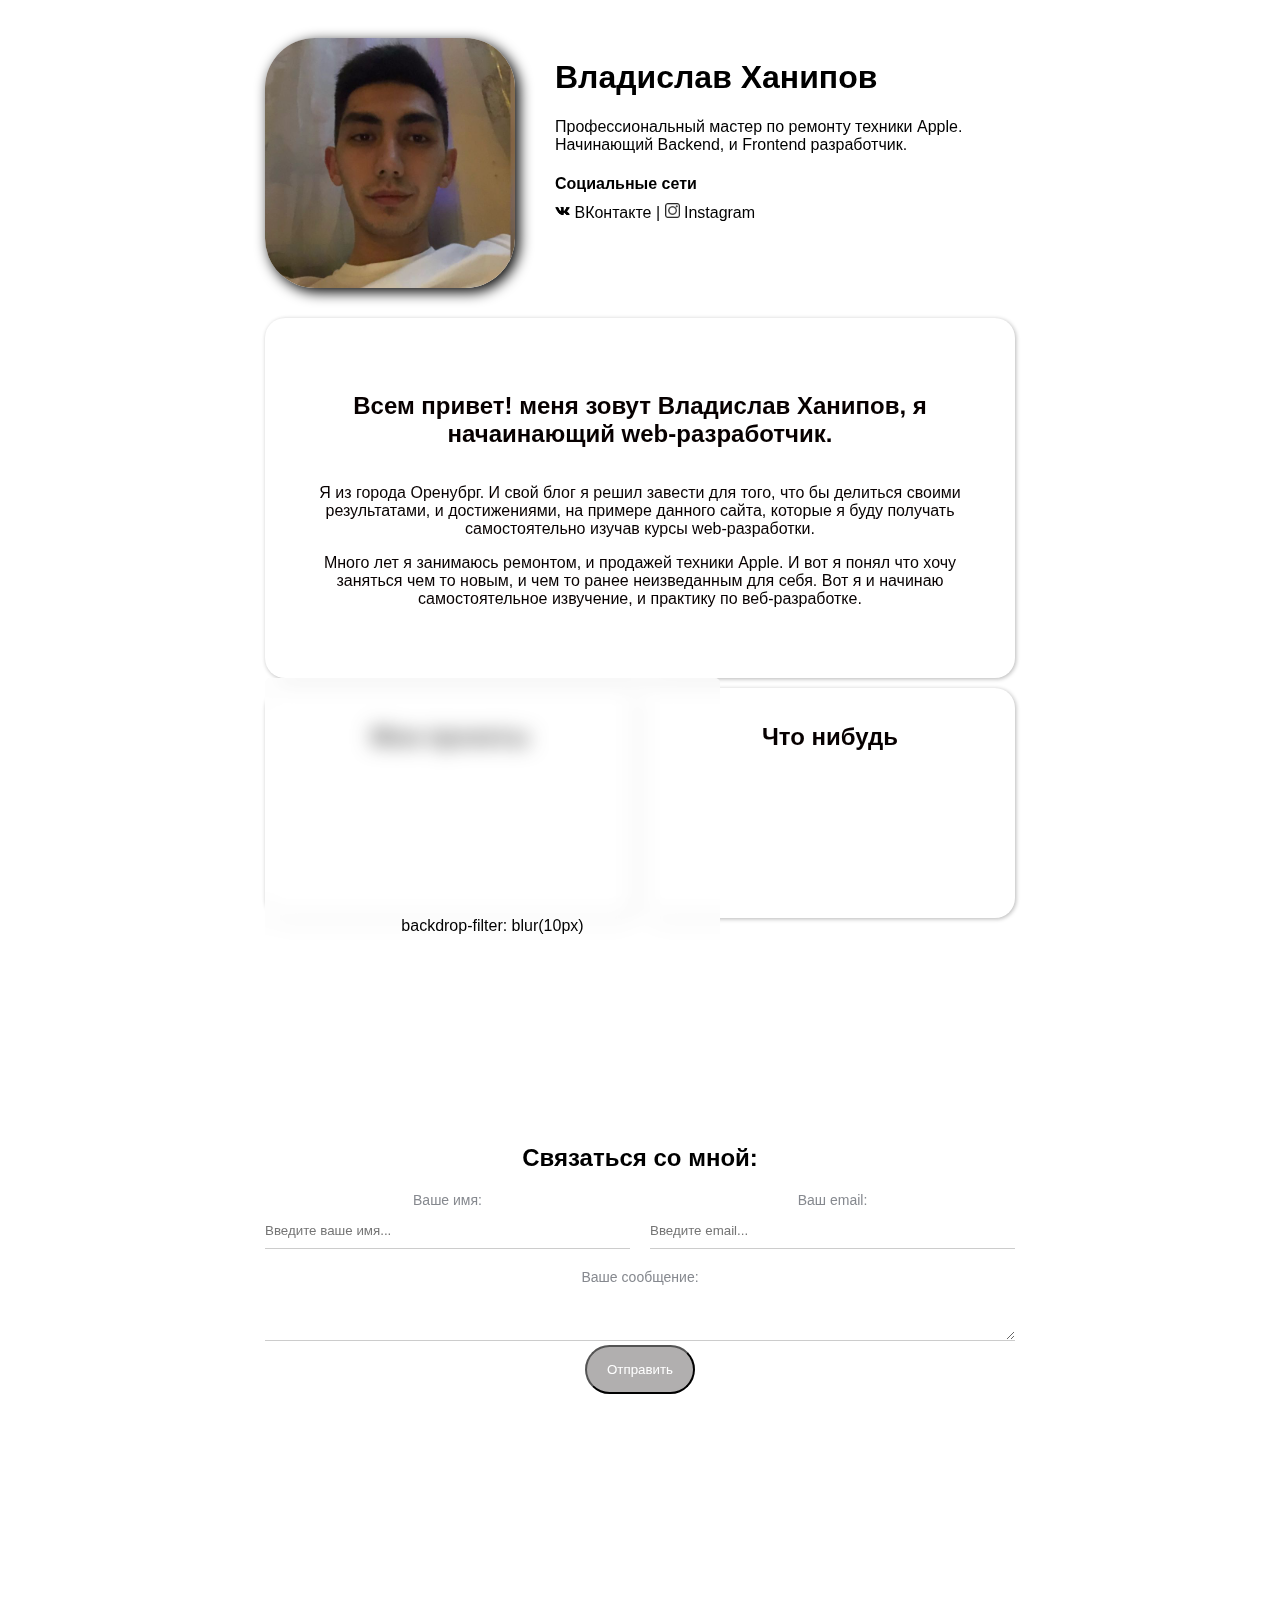
==== index.html @ c1b41b91 "Add files via upload" ====
<!DOCTYPE html>
<html>
<head>
    <meta charset="UTF-8">
    <title>VHanipov CV</title>
<link href="styles.css" 
rel="stylesheet">
</head>
<body>
    
    <div class="container">
            <div class="info">
              <img src="avatar.JPG"  alt="фото красавчика" class="avatar" />

              <div class="info-text">
             <h1>Владислав Ханипов</h1>
             <p> Профессиональный мастер по ремонту техники Apple. </p>
              <p>Начинающий Backend, и Frontend разработчик. </p>

              <h4> Cоциальные сети</h4>
                   
                  <img src="vk2.png" alt="вк" class="vk2">
                  <a href="https://vk.com/vhanipov" target="_blank">ВКонтакте</a> 
                  |
                  <img src="instagram.webp" alt="инст" class="instagram">
                  <a  href="https://instagram.com/vhanipov" target="_blank">Instagram</a> 
                    </div>
              
             </div>     
                

             <div class="blog">
                <h2> Всем привет! меня зовут Владислав Ханипов, я начаинающий web-разработчик. </h2>
                <span>
                    <p>Я из города Оренубрг.
                   И свой блог я решил завести для того, что бы делиться своими результатами, и достижениями, на примере данного сайта, которые я буду получать самостоятельно изучав курсы web-разработки.</p>
                     <p>Много лет я занимаюсь ремонтом, и продажей техники Apple. И вот я понял что хочу заняться чем то новым, и чем то ранее неизведанным для себя. Вот я и начинаю самостоятельное извучение, и практику по веб-разработке.</p>
                 </span>
                
            </div>

            <div class="blog2">
              
              <a href="portfolio.html"> <h2>Мои проекты</h2> </a>
            </div>

            <div class="blog3">
              <h2>Что нибудь</h2>

            </div>

            <div class="box">
              <p>backdrop-filter: blur(10px)</p>
            </div>

            <svg version="1.1" xmlns="http://www.w3.org/2000/svg">
                <filter id="blur">
                  <feGaussianBlur stdDeviation="6"></feGaussianBlur>
                </filter>
              </svg>

              

            <div class="contact">
                <h2>Связаться со мной:</h2> 

                <form action="/index.html" >
             <div class="row">
                          <div class="form-group">
                              <label for="name">Ваше имя:</label>
                              <input type="name" id="name" placeholder="Введите ваше имя...">
                         </div>
                
                         <div class="form-group">
                              <label for="email">Ваш email:</label>
                             <input type="email" id="email" placeholder="Введите email...">
                         </div>
             </div>
                  
                
                <div class="form-group">
        
                     <label for="text">Ваше сообщение:</label>
                     <textarea id="text" cols="15 rows="2"></textarea>
                </div>

                <input class="btn" type="submit" value="Отправить">

                
                </form>

                

            </div>

         <div style="margin-bottom: 200px;"></div>
         


        </div>
            
          
     
    

</body>
</html>
---- styles.css ----
/*
* Prefixed by https://autoprefixer.github.io
* PostCSS: v8.3.6,
* Autoprefixer: v10.3.1
* Browsers: last 4 version
*/

.example {
    display: -ms-grid;
    display: grid;
    -webkit-transition: all .5s;
    -o-transition: all .5s;
    transition: all .5s;
    -webkit-user-select: none;
       -moz-user-select: none;
        -ms-user-select: none;
            user-select: none;
    background: -webkit-gradient(linear, left top, left bottom, from(white), to(black));
    background: -o-linear-gradient(top, white, black);
    background: linear-gradient(to bottom, white, black);
}
@import url('https://fonts.googleapis.com/css2?family=Roboto:wght@100&display=swap');

html {
    background: url(https://w-dog.ru/wallpapers/3/6/529304035733913/yabloko-os-x-mac-volna-volny.jpg) no-repeat fixed center / cover;; 
    position: relative;
    overflow: scroll;
}
body {
    background: inherit;
    display: -webkit-box;
    display: -ms-flexbox;
    display: flex;
    min-height: 100vh;
    color: #000000;
    font-size: 16px;
    font-weight: normal;
    font-family: helvetica

    
}

a {
    color: black;
    text-decoration: none;
}
 
a:hover {
   text-decoration: underline;
}

a:active {
    color:  blue
}

a:visited {
    color: rgb(0, 0, 0)
}
.avatar {
    width: 250px;
    border-radius: 20%;
    -webkit-box-shadow: 4px 4px 14px rgba(0, 0, 0, 25);
            box-shadow: 4px 4px 14px rgba(0, 0, 0, 25);
}


.info {
    display: -webkit-box;
    display: -ms-flexbox;
    display: flex;
    margin-bottom: 30px;
    
}

.vk2 {
    width: 15px;
    height: 15px;
}

.instagram {
width: 15px;
height: 15px;
}




@media (max-width: 700px) {
    .info {
        text-align: center;
        display:block;
    }
}

.info-text {
    margin-left: 40px;
}


.info-text h4 {
    margin-bottom: 10px;
}

.info p {
    color: #000000;
    margin: 0;
    font-style: normal;
    font-weight: none;
    text-decoration: none;
    /*text-transform: uppercase;*/
    /*letter-spacing: 1px;*/
    /*word-spacing: 4px;*/

}
/* Box Model*/

.container {
   max-width: 750px;
   margin: auto;
   padding-top: 30px
}


.blog * {
    position: relative;
}


.blog {
    position: relative;
    display: -webkit-box;
    display: -ms-flexbox;
    display: flex;
    -webkit-box-orient: vertical;
    -webkit-box-direction: normal;
        -ms-flex-direction: column;
            flex-direction: column;
    -webkit-box-pack: center;
        -ms-flex-pack: center;
            justify-content: center;
    margin: auto;
    width: 690px;
    height: 300px;
    -webkit-box-shadow: 1px 1px 4px rgba(14, 14, 14, .3);
            box-shadow: 1px 1px 4px rgba(14, 14, 14, .3);
    border: 15px solid rgba(255, 255, 255, 0.15);
    border-radius: 20px;
    text-align: center;
    color: rgb(7, 0, 0);
    background: inherit;
    
    padding: 15px;
}

.blog:before {
    content: ''; 
    position: absolute;
    top: 0;
    left: 0;
    bottom: 0;
    right: 0;
    background: inherit;
    -webkit-backdrop-filter: blur(100px);
            backdrop-filter: blur(100px);
    -webkit-backdrop-filter: url(#blur);
            backdrop-filter: url(#blur);

}

.blog2 * {
    position: relative;
}

.blog2 {
    position: relative;
    float: left;
    display: block;
    -webkit-box-orient: vertical;
    -webkit-box-direction: normal;
        -ms-flex-direction: column;
            flex-direction: column;
    margin: auto;
    width: 340px;
    height: 200px;
    -webkit-box-shadow: 1px 1px 4px rgba(14, 14, 14, .3);
            box-shadow: 1px 1px 4px rgba(14, 14, 14, .3);
    border: 15px solid rgba(255, 255, 255, 0.15);
    border-radius: 20px;
    text-align: center ;
    color: rgb(7, 0, 0);
    background: inherit;
    margin-top: 10px;
    
    

    

}

.blog2:before {
    content: ''; 
    position: absolute;
    top: 0;
    left: 0;
    bottom: 0;
    right: 0;
    background: inherit;
    -webkit-backdrop-filter: blur(100px);
            backdrop-filter: blur(100px);
    -webkit-backdrop-filter: url(#blur);
            backdrop-filter: url(#blur);
}
    



.blog3 * {
    position: relative;
}


.blog3 {
    position: relative;
    float: right;
    display: block;
    -webkit-box-orient: vertical;
    -webkit-box-direction: normal;
        -ms-flex-direction: column;
            flex-direction: column;
    margin: auto;
    width: 340px;
    height: 200px;
    -webkit-box-shadow: 1px 1px 4px rgba(14, 14, 14, .3);
            box-shadow: 1px 1px 4px rgba(14, 14, 14, .3);
    border: 15px solid rgba(255, 255, 255, 0.15);
    border-radius: 20px;
    text-align: center ;
    color: rgb(7, 0, 0);
    background: inherit;
    margin-top: 10px;
    
    
    
}

.blog3:before {
    content: ''; 
    position: absolute;
    top: 0;
    left: 0;
    bottom: 0;
    right: 0;
    background: inherit;
    -webkit-backdrop-filter: blur(100px);
            backdrop-filter: blur(100px);
    -webkit-backdrop-filter: url(#blur);
            backdrop-filter: url(#blur);
}

.box {
    background-color: rgba(255, 255, 255, 0.3);
    border-radius: 5px;
    font-family: sans-serif;
    text-align: center;
    line-height: 1;
   -webkit-backdrop-filter: blur(10px);
    backdrop-filter: blur(10px);
    max-width: 50%;
    max-height: 50%;
    padding: 20px 40px;
  }

.contact {
    text-align: center;
}

.form-group label {
 display: block;
 font-size: 14px;
 color: #86898f
}

.form-group input,
.form-group textarea {
    width: 100%;
    -webkit-box-sizing: border-box;
            box-sizing: border-box;
    border: none;
    background: transparent;
    border-bottom: 1px solid #ccc;
    color: #000;
    padding: 15px 0 10px;
    outline: none;
    font-family: inherit;

}

.row {
    display: -webkit-box;
    display: -ms-flexbox;
    display: flex;
    margin-bottom: 20px;
}

.row > .form-group {
    width: 50%;
    margin-right: 20px;
}
.row > .form-group:last-child {
    margin-right: 0;

}

.btn{
    background : rgb(177, 175, 175);
    padding: 15px 20px;
    color: #fff;
    border-radius: 50px;
    font-family: inherit;
    -webkit-transition-duration: 0.4s; 
    -o-transition-duration: 0.4s; 
       transition-duration: 0.4s;
    

}

.btn:hover {
    
    color: rgb(146, 146, 146);
}
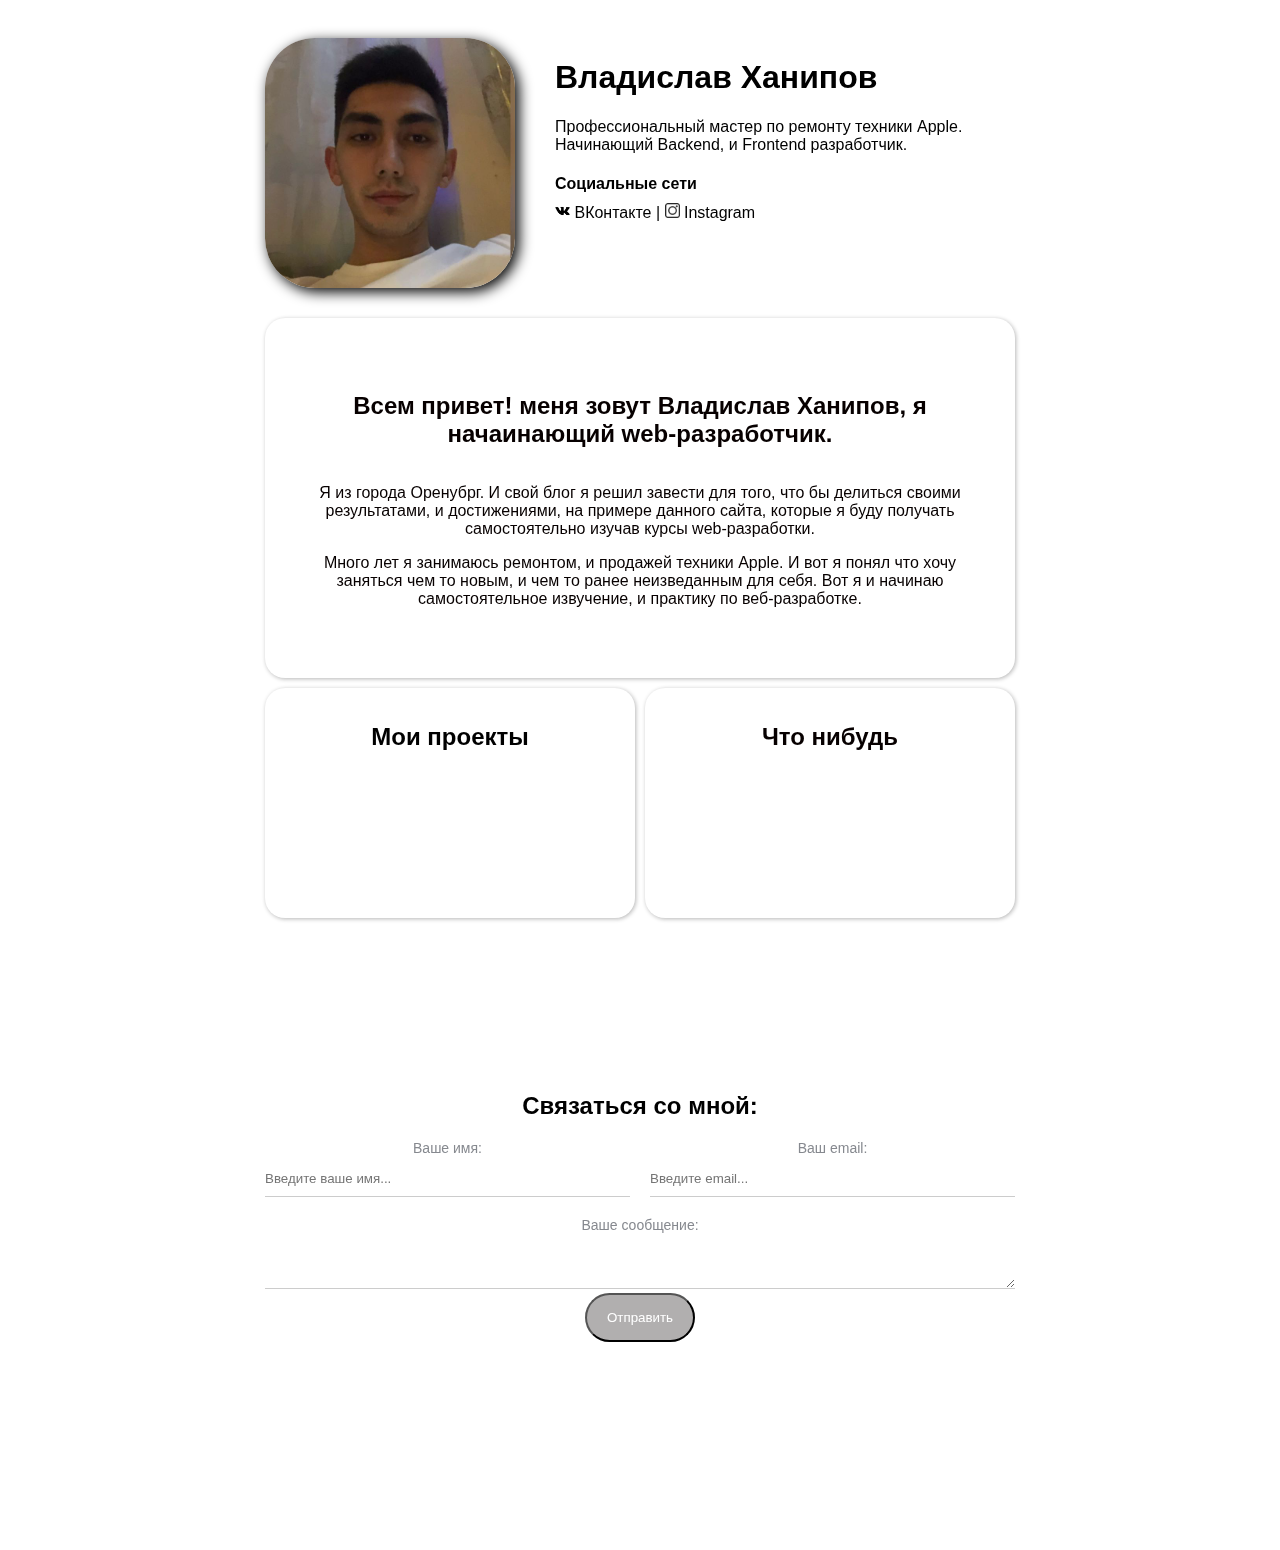
==== commit 7ca385db: "Add files via upload" ====
--- a/index.html
+++ b/index.html
@@ -49,9 +49,7 @@
 
             </div>
 
-            <div class="box">
-              <p>backdrop-filter: blur(10px)</p>
-            </div>
+            
 
             <svg version="1.1" xmlns="http://www.w3.org/2000/svg">
                 <filter id="blur">
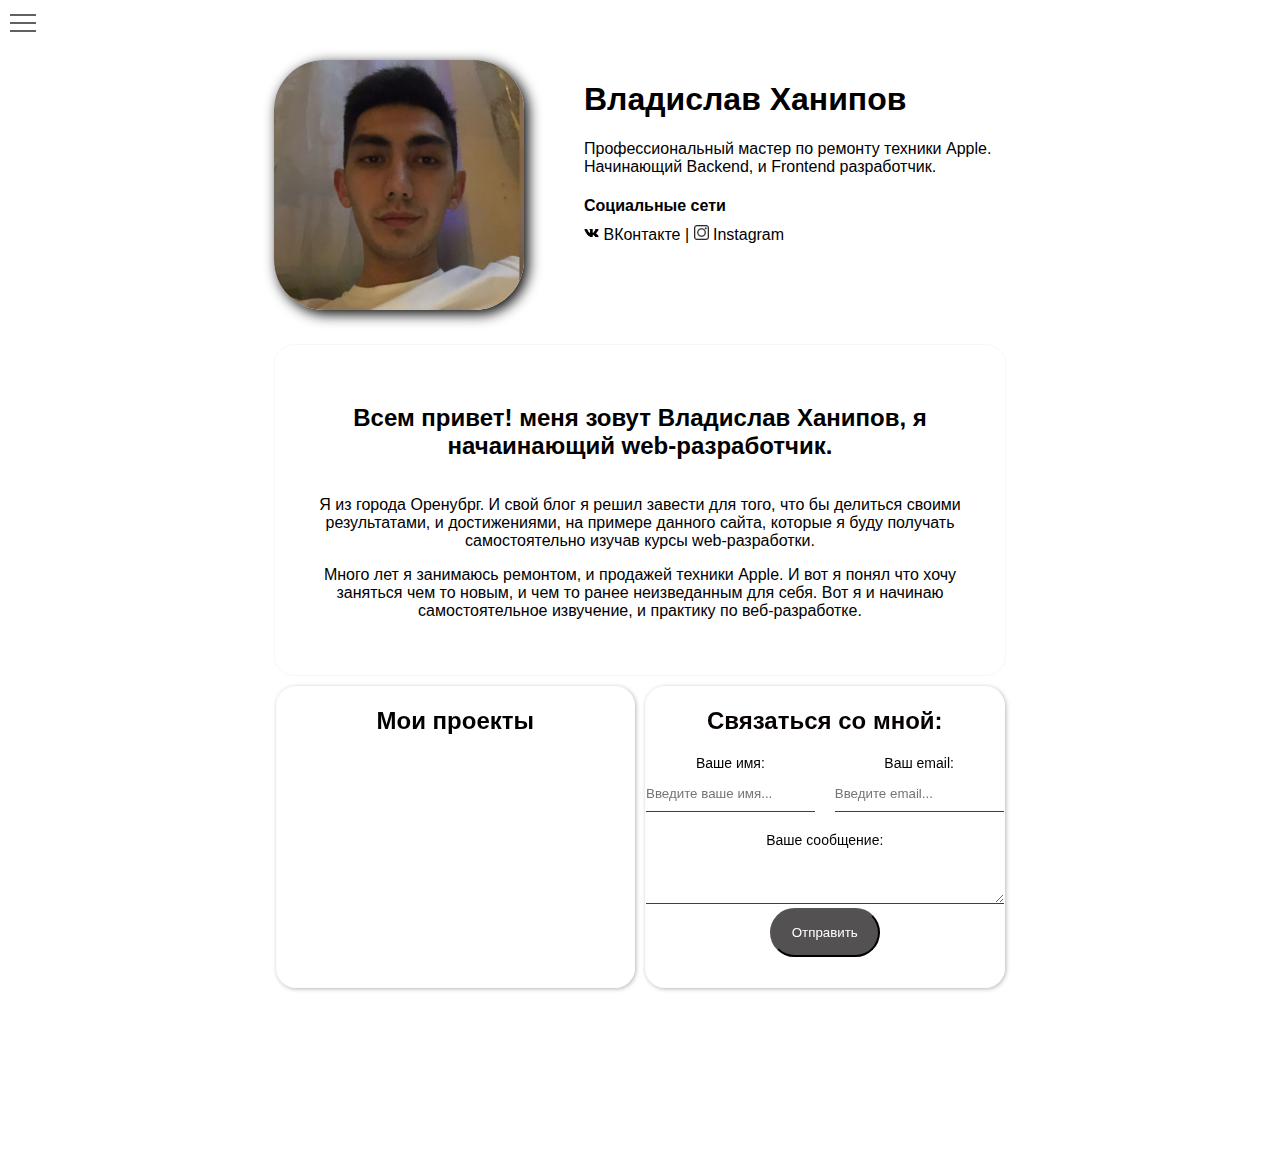
==== commit 23c672b7: "Add files via upload" ====
--- a/index.html
+++ b/index.html
@@ -2,13 +2,29 @@
 <html>
 <head>
     <meta charset="UTF-8">
-    <title>VHanipov CV</title>
+    <meta name="viewport" content="width=device-width">
+    <title>VHanipov Главная</title>
 <link href="styles.css" 
 rel="stylesheet">
 </head>
 <body>
+  
     
-    <div class="container">
+      <div class="container">
+        <div class="burger-menu">
+          <input id="menu-toggle" type="checkbox" />
+          <label class="menu-btn" for="menu-toggle">
+            <span></span>
+          </label>
+       
+          <ul class="menubox">
+                  <li><a class="menu-item" href="index.html">Главная</a></li>
+                  <li><a class="menu-item" href="portfolio.html">Мои проекты</a></li>
+                  <li><a class="menu-item" href="myblog.html">Блог</a></li>
+                  <li><a class="menu-item" href="contacts.html">Контакты</a></li>
+                  <li><a class="menu-item" href="сourses.html">Обучающее курсы</a></li>
+          </ul>
+        </div>
             <div class="info">
               <img src="avatar.JPG"  alt="фото красавчика" class="avatar" />
 
@@ -38,28 +54,15 @@
                  </span>
                 
             </div>
-
+      <div class="conteiner-blog">
             <div class="blog2">
               
               <a href="portfolio.html"> <h2>Мои проекты</h2> </a>
             </div>
 
             <div class="blog3">
-              <h2>Что нибудь</h2>
-
-            </div>
-
-            
-
-            <svg version="1.1" xmlns="http://www.w3.org/2000/svg">
-                <filter id="blur">
-                  <feGaussianBlur stdDeviation="6"></feGaussianBlur>
-                </filter>
-              </svg>
-
               
-
-            <div class="contact">
+              <div class="contact">
                 <h2>Связаться со мной:</h2> 
 
                 <form action="/index.html" >
@@ -91,15 +94,28 @@
 
             </div>
 
-         <div style="margin-bottom: 200px;"></div>
-         
 
 
-        </div>
+
+            </div>
+            <div style="margin-bottom: 500px;;"></div>
+          </div>
+
+   </div>
+
             
-          
-     
+
+              
+
+           
+
+
+           
+        
     
+  
+</body>
 
-</body>
+
+
 </html>
--- a/styles.css
+++ b/styles.css
@@ -1,9 +1,5 @@
-/*
-* Prefixed by https://autoprefixer.github.io
-* PostCSS: v8.3.6,
-* Autoprefixer: v10.3.1
-* Browsers: last 4 version
-*/
+
+
 
 .example {
     display: -ms-grid;
@@ -22,7 +18,7 @@
 @import url('https://fonts.googleapis.com/css2?family=Roboto:wght@100&display=swap');
 
 html {
-    background: url(https://w-dog.ru/wallpapers/3/6/529304035733913/yabloko-os-x-mac-volna-volny.jpg) no-repeat fixed center / cover;; 
+    background: url(https://phonoteka.org/uploads/posts/2021-04/1619429643_26-phonoteka_org-p-serii-dimchatii-fon-35.jpg) no-repeat fixed center / cover;; 
     position: relative;
     overflow: scroll;
 }
@@ -31,7 +27,9 @@
     display: -webkit-box;
     display: -ms-flexbox;
     display: flex;
-    min-height: 100vh;
+    max-width: 1200px;
+    max-height: 2000px;
+    margin: auto;
     color: #000000;
     font-size: 16px;
     font-weight: normal;
@@ -67,7 +65,7 @@
 .info {
     display: -webkit-box;
     display: -ms-flexbox;
-    display: flex;
+    margin-top: 40px;
     margin-bottom: 30px;
     
 }
@@ -81,9 +79,6 @@
 width: 15px;
 height: 15px;
 }
-
-
-
 
 @media (max-width: 700px) {
     .info {
@@ -91,9 +86,8 @@
         display:block;
     }
 }
-
 .info-text {
-    margin-left: 40px;
+    margin-left: 60px;
 }
 
 
@@ -115,9 +109,30 @@
 /* Box Model*/
 
 .container {
-   max-width: 750px;
-   margin: auto;
-   padding-top: 30px
+   max-width: 1200px;
+   margin: 0px auto;
+   padding: 0px 15px;
+  
+  
+   
+}
+
+@media (max-width:1200px) {
+    .container{
+        max-width: 970px;
+    }
+}
+
+@media (max-width: 992px){
+    .container{
+        max-width: 750px ;
+    }
+}
+
+@media (max-width: 767px){
+    .container{
+        max-width: none;
+    }
 }
 
 
@@ -139,20 +154,68 @@
         -ms-flex-pack: center;
             justify-content: center;
     margin: auto;
-    width: 690px;
+    width: 700px;
+    height: 300px;
+    border-radius: 20px;
+    border: 1px solid rgba(243, 237, 237, 0.5);
+    
+    text-align: center;
+    
+
+    padding: 15px;
+}
+
+.blog:before {
+    content: '';
+    position: absolute;
+    width: 100%;
+    height: 100%;
+    background: rgba(49, 49, 49, 0.5);
+    left: 0;
+    top: 0;
+    transition: opacity 0.6s;
+   
+    opacity: 0;
+  }
+
+.blog:hover:before {
+    opacity: 1;
+    border-radius: 20px;
+}
+
+.blog2 * {
+    position: relative;
+}
+
+.blog2 {
+    position: relative;
+    float: left;
+    display: block;
+    -webkit-box-orient: vertical;
+    -webkit-box-direction: normal;
+        -ms-flex-direction: column;
+            flex-direction: column;
+    margin: auto;
+    width: 357.5px;
     height: 300px;
     -webkit-box-shadow: 1px 1px 4px rgba(14, 14, 14, .3);
             box-shadow: 1px 1px 4px rgba(14, 14, 14, .3);
-    border: 15px solid rgba(255, 255, 255, 0.15);
-    border-radius: 20px;
-    text-align: center;
+    border: 15px solid rgba(243, 237, 237, 0.5);
+    border-radius: 20px;
+    text-align: center ;
     color: rgb(7, 0, 0);
     background: inherit;
-    
-    padding: 15px;
-}
-
-.blog:before {
+    margin-top: 10px;
+    margin-right: 5px;
+    min-height: 200px;
+    border: 1px solid #fffcfc;
+    
+
+    
+
+}
+
+.blog2:before {
     content: ''; 
     position: absolute;
     top: 0;
@@ -164,40 +227,55 @@
             backdrop-filter: blur(100px);
     -webkit-backdrop-filter: url(#blur);
             backdrop-filter: url(#blur);
-
-}
-
-.blog2 * {
-    position: relative;
-}
-
-.blog2 {
-    position: relative;
-    float: left;
+            width: 100%;
+    height: 100%;
+    background: rgba(49, 49, 49, 0.5);
+    left: 0;
+    top: 0;
+    transition: opacity 0.6s;
+    
+    opacity: 0;
+}
+    
+.blog2:hover:before {
+    opacity: 1;
+    border-radius: 20px;
+}
+
+
+.blog3 * {
+    position: relative;
+}
+
+
+.blog3 {
+    position: relative;
+    float: right;
     display: block;
     -webkit-box-orient: vertical;
     -webkit-box-direction: normal;
         -ms-flex-direction: column;
             flex-direction: column;
     margin: auto;
-    width: 340px;
-    height: 200px;
+    width: 357.5px;
+    height: 300px;
     -webkit-box-shadow: 1px 1px 4px rgba(14, 14, 14, .3);
             box-shadow: 1px 1px 4px rgba(14, 14, 14, .3);
-    border: 15px solid rgba(255, 255, 255, 0.15);
+    border: 15px solid rgba(243, 237, 237, 0.5);
     border-radius: 20px;
     text-align: center ;
     color: rgb(7, 0, 0);
     background: inherit;
     margin-top: 10px;
-    
-    
-
-    
-
-}
-
-.blog2:before {
+    margin-left: 5px;
+    min-height: 200px;
+  border: 1px solid #fffcfc;
+    
+    
+    
+}
+
+.blog3:before {
     content: ''; 
     position: absolute;
     top: 0;
@@ -209,85 +287,48 @@
             backdrop-filter: blur(100px);
     -webkit-backdrop-filter: url(#blur);
             backdrop-filter: url(#blur);
-}
-    
-
-
-
-.blog3 * {
-    position: relative;
-}
-
-
-.blog3 {
-    position: relative;
-    float: right;
-    display: block;
-    -webkit-box-orient: vertical;
-    -webkit-box-direction: normal;
-        -ms-flex-direction: column;
-            flex-direction: column;
-    margin: auto;
-    width: 340px;
-    height: 200px;
-    -webkit-box-shadow: 1px 1px 4px rgba(14, 14, 14, .3);
-            box-shadow: 1px 1px 4px rgba(14, 14, 14, .3);
-    border: 15px solid rgba(255, 255, 255, 0.15);
-    border-radius: 20px;
-    text-align: center ;
-    color: rgb(7, 0, 0);
-    background: inherit;
-    margin-top: 10px;
-    
-    
-    
-}
-
-.blog3:before {
-    content: ''; 
-    position: absolute;
-    top: 0;
-    left: 0;
-    bottom: 0;
-    right: 0;
-    background: inherit;
-    -webkit-backdrop-filter: blur(100px);
-            backdrop-filter: blur(100px);
-    -webkit-backdrop-filter: url(#blur);
-            backdrop-filter: url(#blur);
-}
-
-.box {
-    background-color: rgba(255, 255, 255, 0.3);
-    border-radius: 5px;
-    font-family: sans-serif;
+            width: 100%;
+            height: 100%;
+            background: rgba(49, 49, 49, 0.5);
+            left: 0;
+            top: 0;
+            transition: opacity 0.6s;
+            
+            opacity: 0;
+}
+
+.blog3:hover:before {
+    opacity: 1;
+    border-radius: 20px;
+}
+
+.conteiner-blog {
+    display: flex;
+    flex-direction: row;
+    justify-content: center;
+}
+
+
+.contact {
+    position: flex;
     text-align: center;
-    line-height: 1;
-   -webkit-backdrop-filter: blur(10px);
-    backdrop-filter: blur(10px);
-    max-width: 50%;
-    max-height: 50%;
-    padding: 20px 40px;
-  }
-
-.contact {
-    text-align: center;
+   
 }
 
 .form-group label {
- display: block;
- font-size: 14px;
- color: #86898f
-}
-
-.form-group input,
+    display: block;
+    font-size: 14px;
+    color: #000000
+   }
+
+   .form-group input,
 .form-group textarea {
     width: 100%;
     -webkit-box-sizing: border-box;
             box-sizing: border-box;
     border: none;
     background: transparent;
-    border-bottom: 1px solid #ccc;
+    border-bottom: 1px solid rgb(63, 63, 63);
     color: #000;
     padding: 15px 0 10px;
     outline: none;
@@ -306,13 +347,13 @@
     width: 50%;
     margin-right: 20px;
 }
+
 .row > .form-group:last-child {
     margin-right: 0;
-
 }
 
 .btn{
-    background : rgb(177, 175, 175);
+    background : rgb(83, 81, 81);
     padding: 15px 20px;
     color: #fff;
     border-radius: 50px;
@@ -328,3 +369,86 @@
     
     color: rgb(146, 146, 146);
 }
+
+.menu-btn{
+    display: flex;
+    align-items: center;
+    position: absolute;
+    top: 10px;
+    left: 10px;
+    width: 26px;
+    height: 26px;
+    cursor: pointer;
+    z-index: 1;
+  }
+   
+  .menu-btn > span,
+  .menu-btn > span::before,
+  .menu-btn > span::after {
+    display: block;
+    position: absolute;
+    width: 100%;
+    height: 2px;
+    background-color: #616161;
+    transition-duration: .25s;
+  }
+  .menu-btn > span::before {
+    content: '';
+    top: -8px;
+  }
+  .menu-btn > span::after {
+    content: '';
+    top: 8px;
+  }
+
+  .menubox {
+    display: block;
+    position: fixed;
+    visibility: hidden;
+    top: 0;
+    left: -100%;
+    width: 300px;
+    height: 100%;
+    margin: 0;
+    padding: 80px 0;
+    list-style: none;
+    background-color: rgba(36, 35, 35, 0.322);
+    box-shadow: 1px 0px 6px rgba(0, 0, 0, .2);
+    transition-duration: .25s;
+  }
+
+  .menu-item {
+    display: block;
+    padding: 12px 24px;
+    color: #333;
+    font-family: 'Roboto', sans-serif;
+    font-size: 20px;
+    font-weight: 600;
+    text-decoration: none;
+    transition-duration: .25s;
+  }
+  .menu-item:hover {
+    background-color: #CFD8DC;
+  } 
+
+  #menu-toggle{
+    opacity: 0;
+  }
+
+  #menu-toggle:checked ~ .menu-btn > span{
+    transform: rotate(45deg);
+  }
+  #menu-toggle:checked ~ .menu-btn > span::before{
+    top: 0;
+    transform: rotate(0);
+  }
+  #menu-toggle:checked ~ .menu-btn > span::after{
+    top: 0;
+    transform: rotate(90deg);
+  }
+  #menu-toggle:checked ~ .menubox{
+    visibility: visible;
+    left: 0;
+  } 
+   
+  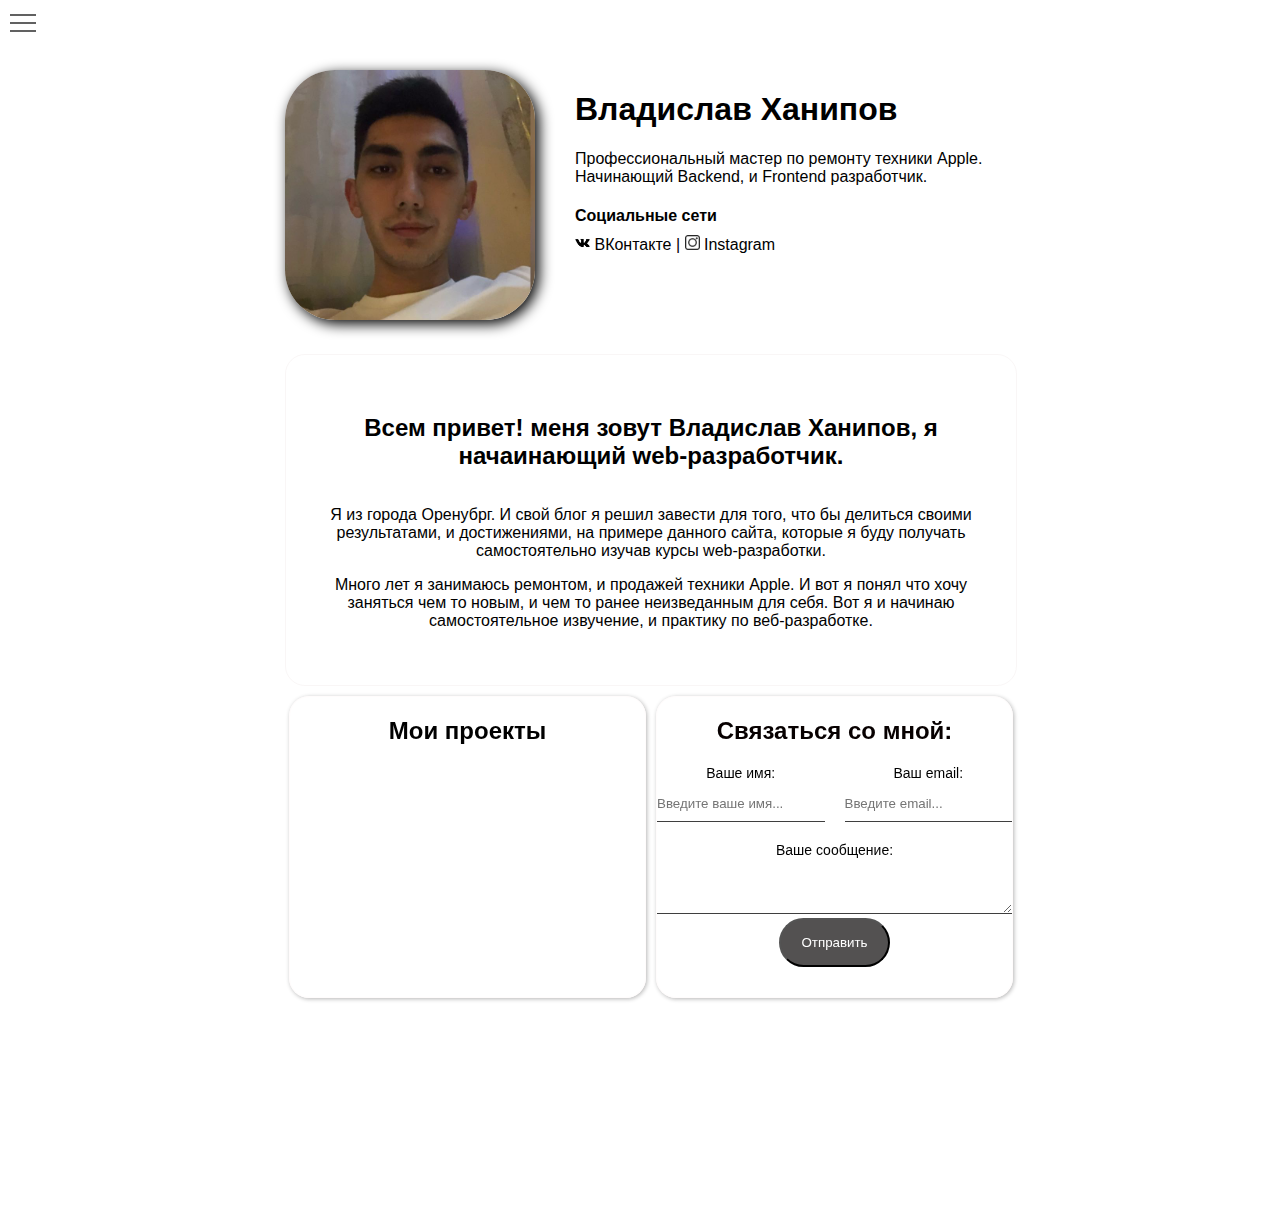
==== commit 48f914ad: "Add files via upload" ====
--- a/index.html
+++ b/index.html
@@ -2,7 +2,7 @@
 <html>
 <head>
     <meta charset="UTF-8">
-    <meta name="viewport" content="width=device-width">
+    
     <title>VHanipov Главная</title>
 <link href="styles.css" 
 rel="stylesheet">
--- a/styles.css
+++ b/styles.css
@@ -1,20 +1,6 @@
 
 
 
-.example {
-    display: -ms-grid;
-    display: grid;
-    -webkit-transition: all .5s;
-    -o-transition: all .5s;
-    transition: all .5s;
-    -webkit-user-select: none;
-       -moz-user-select: none;
-        -ms-user-select: none;
-            user-select: none;
-    background: -webkit-gradient(linear, left top, left bottom, from(white), to(black));
-    background: -o-linear-gradient(top, white, black);
-    background: linear-gradient(to bottom, white, black);
-}
 @import url('https://fonts.googleapis.com/css2?family=Roboto:wght@100&display=swap');
 
 html {
@@ -27,7 +13,7 @@
     display: -webkit-box;
     display: -ms-flexbox;
     display: flex;
-    max-width: 1200px;
+    max-width: 770px;
     max-height: 2000px;
     margin: auto;
     color: #000000;
@@ -65,7 +51,7 @@
 .info {
     display: -webkit-box;
     display: -ms-flexbox;
-    margin-top: 40px;
+    margin-top: 20px;
     margin-bottom: 30px;
     
 }
@@ -87,7 +73,7 @@
     }
 }
 .info-text {
-    margin-left: 60px;
+    margin-left: 40px;
 }
 
 
@@ -109,31 +95,15 @@
 /* Box Model*/
 
 .container {
-   max-width: 1200px;
-   margin: 0px auto;
-   padding: 0px 15px;
+   max-width: 750px;
+   margin: auto;
+   padding: 30px;
   
   
    
 }
 
-@media (max-width:1200px) {
-    .container{
-        max-width: 970px;
-    }
-}
-
-@media (max-width: 992px){
-    .container{
-        max-width: 750px ;
-    }
-}
-
-@media (max-width: 767px){
-    .container{
-        max-width: none;
-    }
-}
+
 
 
 .blog * {
@@ -196,7 +166,7 @@
         -ms-flex-direction: column;
             flex-direction: column;
     margin: auto;
-    width: 357.5px;
+    width: 355px;
     height: 300px;
     -webkit-box-shadow: 1px 1px 4px rgba(14, 14, 14, .3);
             box-shadow: 1px 1px 4px rgba(14, 14, 14, .3);
@@ -257,7 +227,7 @@
         -ms-flex-direction: column;
             flex-direction: column;
     margin: auto;
-    width: 357.5px;
+    width: 355px;
     height: 300px;
     -webkit-box-shadow: 1px 1px 4px rgba(14, 14, 14, .3);
             box-shadow: 1px 1px 4px rgba(14, 14, 14, .3);
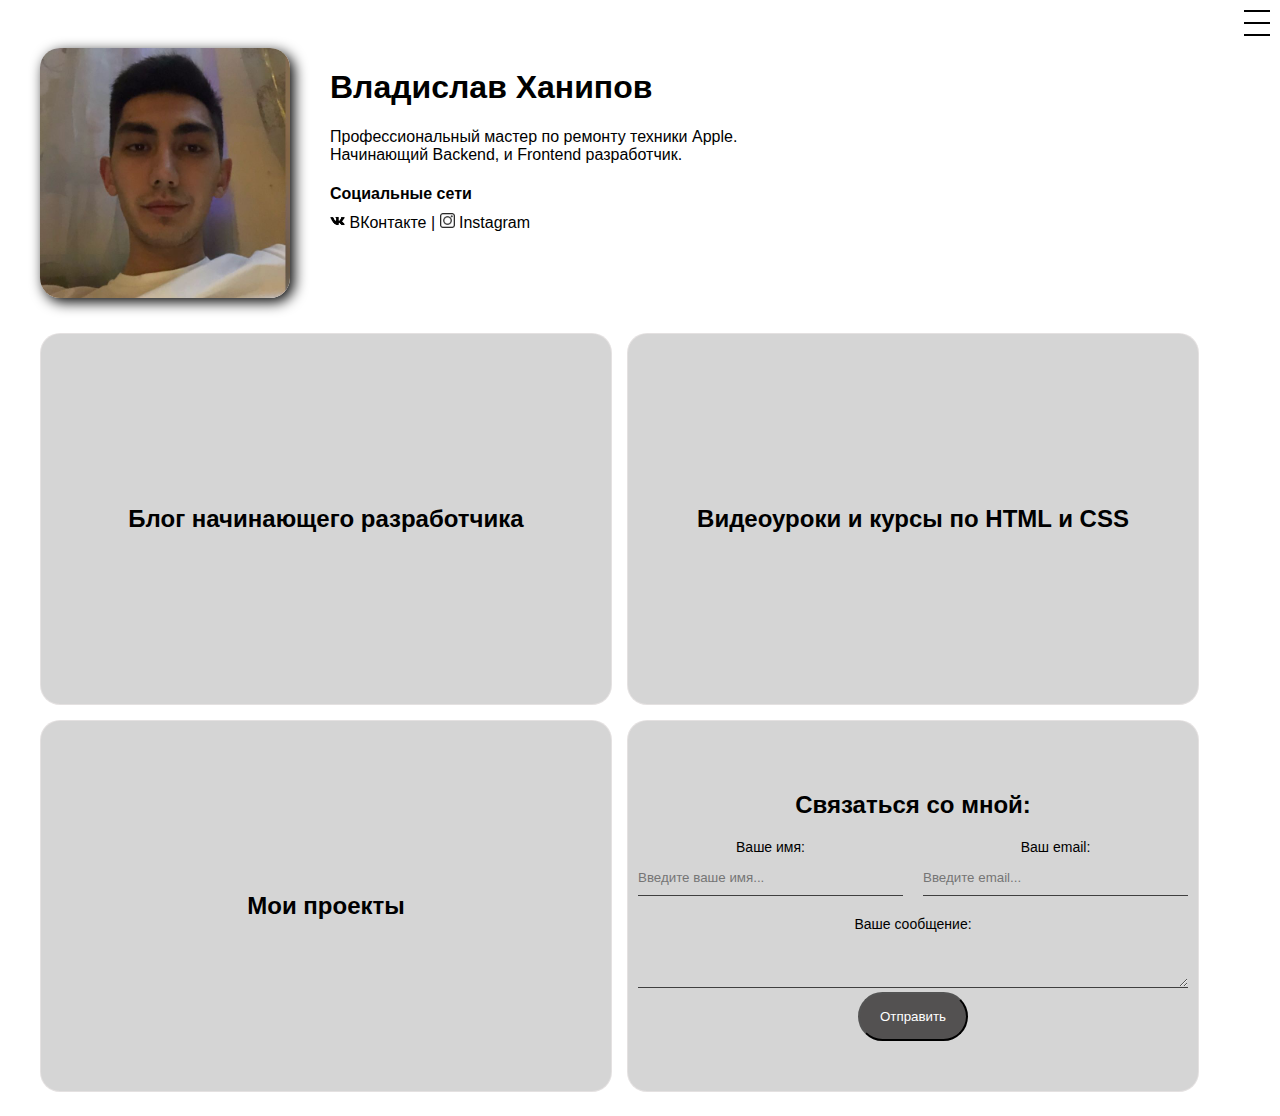
==== commit 26a9a55f: "Add files via upload" ====
--- a/index.html
+++ b/index.html
@@ -43,63 +43,55 @@
                     </div>
               
              </div>     
-                
-
-             <div class="blog">
-                <h2> Всем привет! меня зовут Владислав Ханипов, я начаинающий web-разработчик. </h2>
-                <span>
-                    <p>Я из города Оренубрг.
-                   И свой блог я решил завести для того, что бы делиться своими результатами, и достижениями, на примере данного сайта, которые я буду получать самостоятельно изучав курсы web-разработки.</p>
-                     <p>Много лет я занимаюсь ремонтом, и продажей техники Apple. И вот я понял что хочу заняться чем то новым, и чем то ранее неизведанным для себя. Вот я и начинаю самостоятельное извучение, и практику по веб-разработке.</p>
-                 </span>
-                
-            </div>
-      <div class="conteiner-blog">
-            <div class="blog2">
               
-              <a href="portfolio.html"> <h2>Мои проекты</h2> </a>
-            </div>
-
-            <div class="blog3">
-              
-              <div class="contact">
-                <h2>Связаться со мной:</h2> 
-
-                <form action="/index.html" >
-             <div class="row">
-                          <div class="form-group">
-                              <label for="name">Ваше имя:</label>
-                              <input type="name" id="name" placeholder="Введите ваше имя...">
-                         </div>
-                
-                         <div class="form-group">
-                              <label for="email">Ваш email:</label>
-                             <input type="email" id="email" placeholder="Введите email...">
-                         </div>
-             </div>
-                  
-                
-                <div class="form-group">
-        
-                     <label for="text">Ваше сообщение:</label>
-                     <textarea id="text" cols="15 rows="2"></textarea>
-                </div>
-
-                <input class="btn" type="submit" value="Отправить">
-
-                
-                </form>
-
-                
-
-            </div>
+             <div style="width:100%; height:1px; clear:both;"></div>
 
 
+<div id="line_block"><h2><a href="myblog.html" alt="myblog" >Блог начинающего разработчика</a></h2></div> 
+<div id="line_block"><h2><a href="courses.html" alt="courses" >Видеоуроки и курсы по HTML и CSS</a></h2></div> 
+<div id="line_block"><h2><a href="portfolio.html" alt="portfolio" >Мои проекты</a></h2></div>
+<div id="line_block"><div class="contact">
+  <h2>Связаться со мной:</h2> 
+
+  <form action="/index.html" >
+<div class="row">
+            <div class="form-group">
+                <label for="name">Ваше имя:</label>
+                <input type="name" id="name" placeholder="Введите ваше имя...">
+           </div>
+  
+           <div class="form-group">
+                <label for="email">Ваш email:</label>
+               <input type="email" id="email" placeholder="Введите email...">
+           </div>
+</div>
+    
+  
+  <div class="form-group">
+
+       <label for="text">Ваше сообщение:</label>
+       <textarea id="text" cols="15 rows="2"></textarea>
+  </div>
+
+  <input class="btn" type="submit" value="Отправить">
+
+  
+  </form>
+
+  
+
+</div></div>
 
 
-            </div>
-            <div style="margin-bottom: 500px;;"></div>
-          </div>
+<div style="width:100%; height:1px; clear:both;"></div>
+
+
+            
+             
+               
+         
+
+
 
    </div>
 
--- a/styles.css
+++ b/styles.css
@@ -1,3 +1,25 @@
+/*
+* Prefixed by https://autoprefixer.github.io
+* PostCSS: v8.3.6,
+* Autoprefixer: v10.3.1
+* Browsers: last 4 version
+*/
+
+.example {
+    display: -ms-grid;
+    display: grid;
+    -webkit-transition: all .5s;
+    -o-transition: all .5s;
+    transition: all .5s;
+    -webkit-user-select: none;
+       -moz-user-select: none;
+        -ms-user-select: none;
+            user-select: none;
+    background: -webkit-gradient(linear, left top, left bottom, from(white), to(black));
+    background: -o-linear-gradient(top, white, black);
+    background: linear-gradient(to bottom, white, black);
+}
+
 
 
 
@@ -12,15 +34,14 @@
     background: inherit;
     display: -webkit-box;
     display: -ms-flexbox;
-    display: flex;
-    max-width: 770px;
-    max-height: 2000px;
-    margin: auto;
+    
+    
     color: #000000;
     font-size: 16px;
     font-weight: normal;
     font-family: helvetica
 
+
     
 }
 
@@ -42,7 +63,7 @@
 }
 .avatar {
     width: 250px;
-    border-radius: 20%;
+    border-radius: 20px;
     -webkit-box-shadow: 4px 4px 14px rgba(0, 0, 0, 25);
             box-shadow: 4px 4px 14px rgba(0, 0, 0, 25);
 }
@@ -66,7 +87,7 @@
 height: 15px;
 }
 
-@media (max-width: 700px) {
+@media (max-width: 767px) {
     .info {
         text-align: center;
         display:block;
@@ -95,9 +116,9 @@
 /* Box Model*/
 
 .container {
-   max-width: 750px;
-   margin: auto;
-   padding: 30px;
+    max-width: 1200px;
+   margin: 0px auto;
+   padding: 0px 15px;
   
   
    
@@ -106,12 +127,12 @@
 
 
 
-.blog * {
+#line_block * {
     position: relative;
 }
 
 
-.blog {
+#line_block {
     position: relative;
     display: -webkit-box;
     display: -ms-flexbox;
@@ -123,19 +144,22 @@
     -webkit-box-pack: center;
         -ms-flex-pack: center;
             justify-content: center;
-    margin: auto;
-    width: 700px;
-    height: 300px;
+    margin: 0 15px 15px 0;
+    width: 550px;
+    height: 350px;
     border-radius: 20px;
     border: 1px solid rgba(243, 237, 237, 0.5);
-    
+    background-color: rgba(158, 158, 158, 0.432);
     text-align: center;
-    
-
-    padding: 15px;
-}
-
-.blog:before {
+    float:left;
+    
+
+    padding: 10px;
+}
+
+
+
+#line_block:before {
     content: '';
     position: absolute;
     width: 100%;
@@ -143,140 +167,21 @@
     background: rgba(49, 49, 49, 0.5);
     left: 0;
     top: 0;
+    -webkit-transition: opacity 0.6s;
+    -o-transition: opacity 0.6s;
     transition: opacity 0.6s;
-   
+   border-radius: 20px;
     opacity: 0;
   }
 
-.blog:hover:before {
+#line_block:hover:before {
     opacity: 1;
     border-radius: 20px;
 }
 
-.blog2 * {
-    position: relative;
-}
-
-.blog2 {
-    position: relative;
-    float: left;
-    display: block;
-    -webkit-box-orient: vertical;
-    -webkit-box-direction: normal;
-        -ms-flex-direction: column;
-            flex-direction: column;
-    margin: auto;
-    width: 355px;
-    height: 300px;
-    -webkit-box-shadow: 1px 1px 4px rgba(14, 14, 14, .3);
-            box-shadow: 1px 1px 4px rgba(14, 14, 14, .3);
-    border: 15px solid rgba(243, 237, 237, 0.5);
-    border-radius: 20px;
-    text-align: center ;
-    color: rgb(7, 0, 0);
-    background: inherit;
-    margin-top: 10px;
-    margin-right: 5px;
-    min-height: 200px;
-    border: 1px solid #fffcfc;
-    
-
-    
-
-}
-
-.blog2:before {
-    content: ''; 
-    position: absolute;
-    top: 0;
-    left: 0;
-    bottom: 0;
-    right: 0;
-    background: inherit;
-    -webkit-backdrop-filter: blur(100px);
-            backdrop-filter: blur(100px);
-    -webkit-backdrop-filter: url(#blur);
-            backdrop-filter: url(#blur);
-            width: 100%;
-    height: 100%;
-    background: rgba(49, 49, 49, 0.5);
-    left: 0;
-    top: 0;
-    transition: opacity 0.6s;
-    
-    opacity: 0;
-}
-    
-.blog2:hover:before {
-    opacity: 1;
-    border-radius: 20px;
-}
-
-
-.blog3 * {
-    position: relative;
-}
-
-
-.blog3 {
-    position: relative;
-    float: right;
-    display: block;
-    -webkit-box-orient: vertical;
-    -webkit-box-direction: normal;
-        -ms-flex-direction: column;
-            flex-direction: column;
-    margin: auto;
-    width: 355px;
-    height: 300px;
-    -webkit-box-shadow: 1px 1px 4px rgba(14, 14, 14, .3);
-            box-shadow: 1px 1px 4px rgba(14, 14, 14, .3);
-    border: 15px solid rgba(243, 237, 237, 0.5);
-    border-radius: 20px;
-    text-align: center ;
-    color: rgb(7, 0, 0);
-    background: inherit;
-    margin-top: 10px;
-    margin-left: 5px;
-    min-height: 200px;
-  border: 1px solid #fffcfc;
-    
-    
-    
-}
-
-.blog3:before {
-    content: ''; 
-    position: absolute;
-    top: 0;
-    left: 0;
-    bottom: 0;
-    right: 0;
-    background: inherit;
-    -webkit-backdrop-filter: blur(100px);
-            backdrop-filter: blur(100px);
-    -webkit-backdrop-filter: url(#blur);
-            backdrop-filter: url(#blur);
-            width: 100%;
-            height: 100%;
-            background: rgba(49, 49, 49, 0.5);
-            left: 0;
-            top: 0;
-            transition: opacity 0.6s;
-            
-            opacity: 0;
-}
-
-.blog3:hover:before {
-    opacity: 1;
-    border-radius: 20px;
-}
-
-.conteiner-blog {
-    display: flex;
-    flex-direction: row;
-    justify-content: center;
-}
+
+
+
 
 
 .contact {
@@ -341,11 +246,15 @@
 }
 
 .menu-btn{
+    display: -webkit-box;
+    display: -ms-flexbox;
     display: flex;
-    align-items: center;
+    -webkit-box-align: center;
+        -ms-flex-align: center;
+            align-items: center;
     position: absolute;
     top: 10px;
-    left: 10px;
+    right: 10px;
     width: 26px;
     height: 26px;
     cursor: pointer;
@@ -359,16 +268,18 @@
     position: absolute;
     width: 100%;
     height: 2px;
-    background-color: #616161;
-    transition-duration: .25s;
+    background-color: #000000;
+    -webkit-transition-duration: .25s;
+         -o-transition-duration: .25s;
+            transition-duration: .25s;
   }
   .menu-btn > span::before {
     content: '';
-    top: -8px;
+    top: -12px;
   }
   .menu-btn > span::after {
     content: '';
-    top: 8px;
+    top: 12px;
   }
 
   .menubox {
@@ -376,26 +287,31 @@
     position: fixed;
     visibility: hidden;
     top: 0;
-    left: -100%;
+    right: -100%;
     width: 300px;
     height: 100%;
     margin: 0;
     padding: 80px 0;
     list-style: none;
-    background-color: rgba(36, 35, 35, 0.322);
-    box-shadow: 1px 0px 6px rgba(0, 0, 0, .2);
-    transition-duration: .25s;
+    background-color: rgb(185, 180, 180);
+    -webkit-box-shadow: 1px 0px 6px rgba(0, 0, 0, .2);
+            box-shadow: 1px 0px 6px rgba(0, 0, 0, .2);
+    -webkit-transition-duration: .25s;
+         -o-transition-duration: .25s;
+            transition-duration: .25s;
   }
 
   .menu-item {
     display: block;
     padding: 12px 24px;
-    color: #333;
+    color: rgb(0, 0, 0);
     font-family: 'Roboto', sans-serif;
     font-size: 20px;
     font-weight: 600;
     text-decoration: none;
-    transition-duration: .25s;
+    -webkit-transition-duration: .25s;
+         -o-transition-duration: .25s;
+            transition-duration: .25s;
   }
   .menu-item:hover {
     background-color: #CFD8DC;
@@ -406,19 +322,30 @@
   }
 
   #menu-toggle:checked ~ .menu-btn > span{
-    transform: rotate(45deg);
+    -webkit-transform: rotate(45deg);
+        -ms-transform: rotate(45deg);
+            transform: rotate(45deg);
   }
   #menu-toggle:checked ~ .menu-btn > span::before{
     top: 0;
-    transform: rotate(0);
+    -webkit-transform: rotate(0);
+        -ms-transform: rotate(0);
+            transform: rotate(0);
   }
   #menu-toggle:checked ~ .menu-btn > span::after{
     top: 0;
-    transform: rotate(90deg);
+    -webkit-transform: rotate(90deg);
+        -ms-transform: rotate(90deg);
+            transform: rotate(90deg);
   }
   #menu-toggle:checked ~ .menubox{
     visibility: visible;
-    left: 0;
+    right: 0;
   } 
    
+
+      
+  
+  
+
   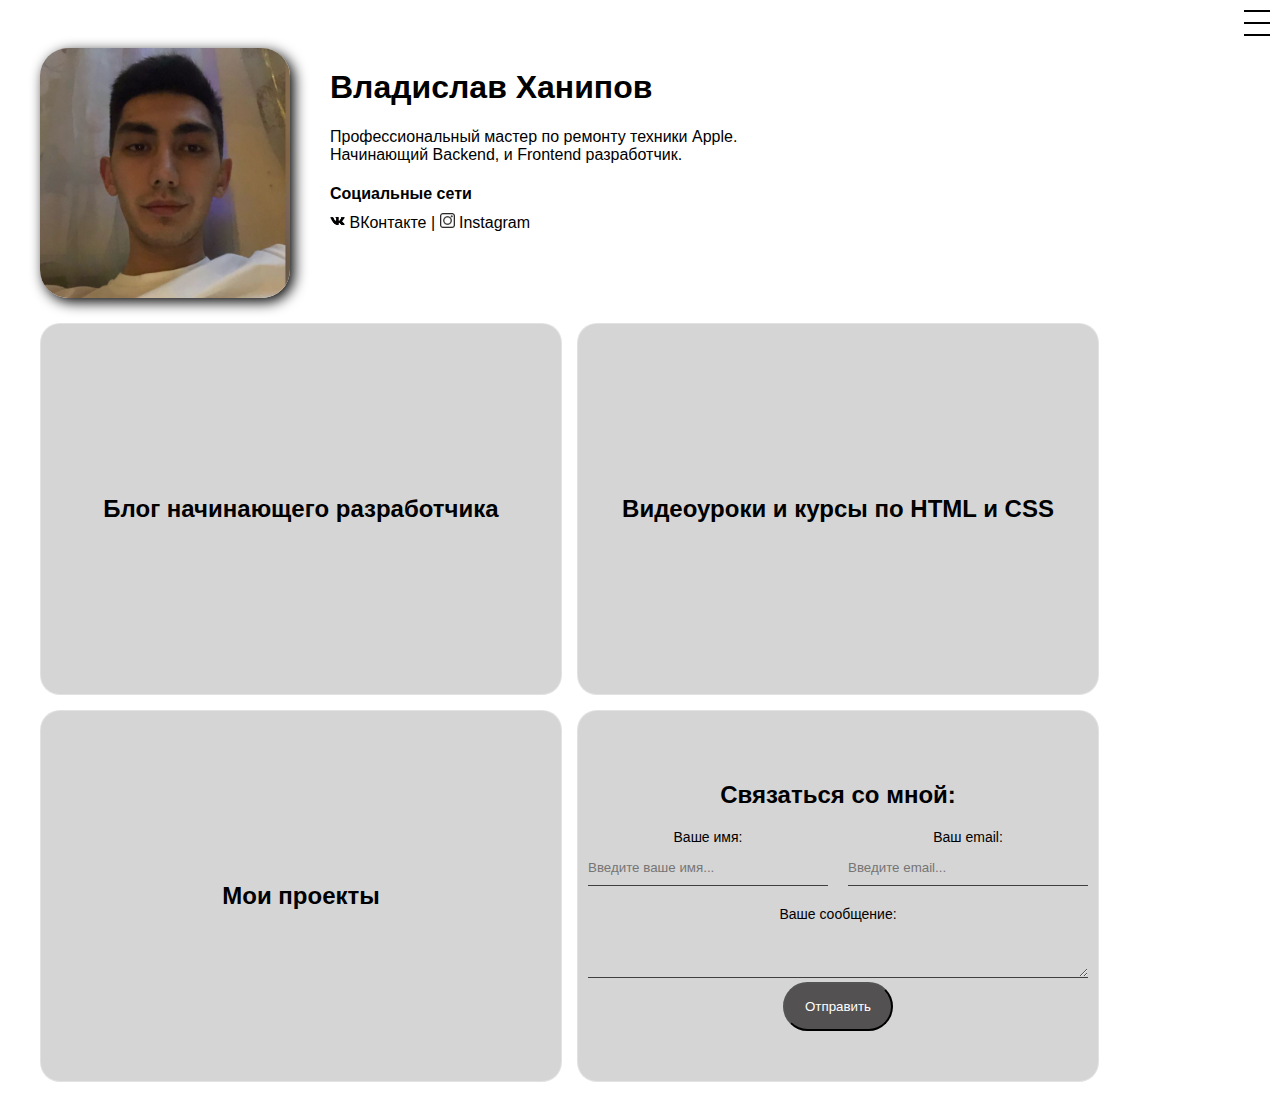
==== commit c3ddb419: "Add files via upload" ====
--- a/index.html
+++ b/index.html
@@ -2,7 +2,7 @@
 <html>
 <head>
     <meta charset="UTF-8">
-    
+    <meta name="viewport" content="width=device-width">
     <title>VHanipov Главная</title>
 <link href="styles.css" 
 rel="stylesheet">
--- a/styles.css
+++ b/styles.css
@@ -63,19 +63,26 @@
 }
 .avatar {
     width: 250px;
-    border-radius: 20px;
+    border-radius: 28px;
     -webkit-box-shadow: 4px 4px 14px rgba(0, 0, 0, 25);
             box-shadow: 4px 4px 14px rgba(0, 0, 0, 25);
 }
 
 
 .info {
-    display: -webkit-box;
-    display: -ms-flexbox;
+    display: flex;
+    display: -webkit-box;
+    display: -ms-flexbox;
+    margin-bottom: 20px;
     margin-top: 20px;
-    margin-bottom: 30px;
-    
-}
+}
+@media (max-width: 700px) {
+    .info {
+        text-align: center;
+        display: block;
+    }
+}
+
 
 .vk2 {
     width: 15px;
@@ -87,12 +94,7 @@
 height: 15px;
 }
 
-@media (max-width: 767px) {
-    .info {
-        text-align: center;
-        display:block;
-    }
-}
+
 .info-text {
     margin-left: 40px;
 }
@@ -119,7 +121,7 @@
     max-width: 1200px;
    margin: 0px auto;
    padding: 0px 15px;
-  
+  align-content: center;
   
    
 }
@@ -145,7 +147,7 @@
         -ms-flex-pack: center;
             justify-content: center;
     margin: 0 15px 15px 0;
-    width: 550px;
+    width: 500px;
     height: 350px;
     border-radius: 20px;
     border: 1px solid rgba(243, 237, 237, 0.5);
@@ -344,8 +346,7 @@
   } 
    
 
-      
+
   
-  
 
   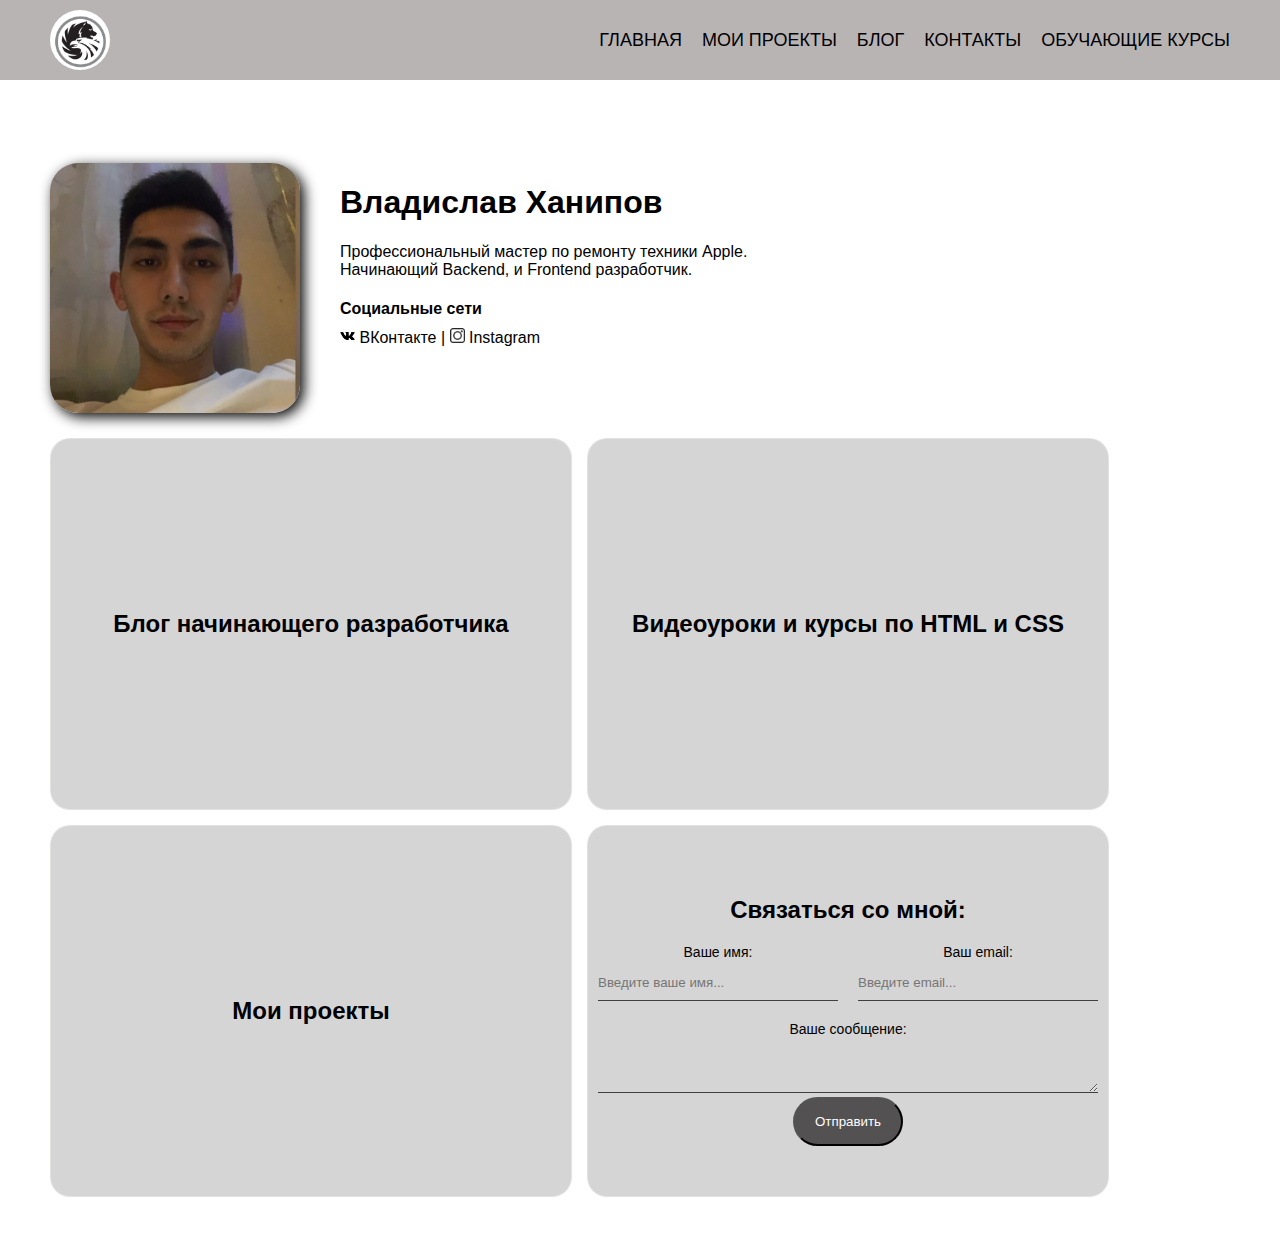
==== commit 8e1d153e: "Add files via upload" ====
--- a/index.html
+++ b/index.html
@@ -8,106 +8,121 @@
 rel="stylesheet">
 </head>
 <body>
-  
-    
+
+   <div class="wrapper">
+    <div class="burger-menu">
+      <input id="menu-toggle" type="checkbox" />
+      <label class="menu-btn" for="menu-toggle">
+        <span></span>
+      </label>
+   
+      <ul class="menubox">
+              <li><a class="menu-item" href="index.html">Главная</a></li>
+              <li><a class="menu-item" href="portfolio.html">Мои проекты</a></li>
+              <li><a class="menu-item" href="myblog.html">Блог</a></li>
+              <li><a class="menu-item" href="contacts.html">Контакты</a></li>
+              <li><a class="menu-item" href="сourses.html">Обучающее курсы</a></li>
+      </ul>
+    </div>
+      <header class="header"> 
+        <div class="container">
+        <div class="header_body">
+          <a href="#" class="header_logo">
+            <img src="logo.jpg" alt="">
+          </a>
+          <div class="header_menu">
+            <ul class="header_list">
+              <li>
+                <a href="index.html" class="header_link">Главная</a>
+              </li>
+              <li>
+                <a href="portfolio.html" class="header_link">Мои проекты</a>
+              </li>
+              <li>
+                <a href="myblog.html" class="header_link">Блог</a>
+              </li>
+              <li>
+                <a href="contacts.html" class="header_link">Контакты</a>
+              </li>
+              <li>
+                <a href="сourses.html" class="header_link">Обучающие курсы</a>
+              </li>
+            </ul>
+          </div>
+          
+        
+        </div>   
+      </div>  
+    </header>
+    <div class="contant">
       <div class="container">
-        <div class="burger-menu">
-          <input id="menu-toggle" type="checkbox" />
-          <label class="menu-btn" for="menu-toggle">
-            <span></span>
-          </label>
-       
-          <ul class="menubox">
-                  <li><a class="menu-item" href="index.html">Главная</a></li>
-                  <li><a class="menu-item" href="portfolio.html">Мои проекты</a></li>
-                  <li><a class="menu-item" href="myblog.html">Блог</a></li>
-                  <li><a class="menu-item" href="contacts.html">Контакты</a></li>
-                  <li><a class="menu-item" href="сourses.html">Обучающее курсы</a></li>
-          </ul>
-        </div>
-            <div class="info">
-              <img src="avatar.JPG"  alt="фото красавчика" class="avatar" />
+        <div class="container_text">
+          <div class="info">
+            <img src="avatar.JPG"  alt="фото красавчика" class="avatar" />
 
-              <div class="info-text">
-             <h1>Владислав Ханипов</h1>
-             <p> Профессиональный мастер по ремонту техники Apple. </p>
-              <p>Начинающий Backend, и Frontend разработчик. </p>
+            <div class="info-text">
+           <h1>Владислав Ханипов</h1>
+           <p> Профессиональный мастер по ремонту техники Apple. </p>
+            <p>Начинающий Backend, и Frontend разработчик. </p>
 
-              <h4> Cоциальные сети</h4>
-                   
-                  <img src="vk2.png" alt="вк" class="vk2">
-                  <a href="https://vk.com/vhanipov" target="_blank">ВКонтакте</a> 
-                  |
-                  <img src="instagram.webp" alt="инст" class="instagram">
-                  <a  href="https://instagram.com/vhanipov" target="_blank">Instagram</a> 
-                    </div>
-              
-             </div>     
-              
-             <div style="width:100%; height:1px; clear:both;"></div>
+            <h4> Cоциальные сети</h4>
+                 
+                <img src="vk2.png" alt="вк" class="vk2">
+                <a href="https://vk.com/vhanipov" target="_blank">ВКонтакте</a> 
+                |
+                <img src="instagram.webp" alt="инст" class="instagram">
+                <a  href="https://instagram.com/vhanipov" target="_blank">Instagram</a> 
+                  </div>
+            
+           </div>     
+            
+           <div style="width:100%; height:1px; clear:both;"></div>
 
 
 <div id="line_block"><h2><a href="myblog.html" alt="myblog" >Блог начинающего разработчика</a></h2></div> 
 <div id="line_block"><h2><a href="courses.html" alt="courses" >Видеоуроки и курсы по HTML и CSS</a></h2></div> 
 <div id="line_block"><h2><a href="portfolio.html" alt="portfolio" >Мои проекты</a></h2></div>
 <div id="line_block"><div class="contact">
-  <h2>Связаться со мной:</h2> 
+<h2>Связаться со мной:</h2> 
 
-  <form action="/index.html" >
+<form action="/index.html" >
 <div class="row">
-            <div class="form-group">
-                <label for="name">Ваше имя:</label>
-                <input type="name" id="name" placeholder="Введите ваше имя...">
-           </div>
-  
-           <div class="form-group">
-                <label for="email">Ваш email:</label>
-               <input type="email" id="email" placeholder="Введите email...">
-           </div>
+          <div class="form-group">
+              <label for="name">Ваше имя:</label>
+              <input type="name" id="name" placeholder="Введите ваше имя...">
+         </div>
+
+         <div class="form-group">
+              <label for="email">Ваш email:</label>
+             <input type="email" id="email" placeholder="Введите email...">
+         </div>
 </div>
-    
-  
-  <div class="form-group">
-
-       <label for="text">Ваше сообщение:</label>
-       <textarea id="text" cols="15 rows="2"></textarea>
-  </div>
-
-  <input class="btn" type="submit" value="Отправить">
-
-  
-  </form>
-
   
 
-</div></div>
+<div class="form-group">
+
+     <label for="text">Ваше сообщение:</label>
+     <textarea id="text" cols="15 rows="2"></textarea>
+</div>
+
+<input class="btn" type="submit" value="Отправить">
+
+
+</form>
+
+
+
+    </div>
+</div>
 
 
 <div style="width:100%; height:1px; clear:both;"></div>
-
-
-            
-             
-               
-         
-
-
-
+        </div>
+      </div>
+    </div>
    </div>
-
-            
-
-              
-
-           
-
-
-           
-        
-    
-  
 </body>
 
 
 
-</html>
+</html>--- a/styles.css
+++ b/styles.css
@@ -117,12 +117,12 @@
 }
 /* Box Model*/
 
-.container {
+.wrapper {
     max-width: 1200px;
    margin: 0px auto;
-   padding: 0px 15px;
+   padding:  15px;
   align-content: center;
-  
+  margin-top: 100px;
    
 }
 
@@ -247,6 +247,10 @@
     color: rgb(146, 146, 146);
 }
 
+
+
+
+
 .menu-btn{
     display: -webkit-box;
     display: -ms-flexbox;
@@ -255,7 +259,7 @@
         -ms-flex-align: center;
             align-items: center;
     position: absolute;
-    top: 10px;
+    top: 30px;
     right: 10px;
     width: 26px;
     height: 26px;
@@ -344,9 +348,100 @@
     visibility: visible;
     right: 0;
   } 
+
+  .container {
+      max-width: 1180px;
+      margin: 0px auto;
+      padding: 0px 10px;
+  }
+
+  .header {
+      position: fixed;
+      width: 100%;
+      top: 0;
+      left: 0;
+      z-index: 50;
+  }
    
+   .header:before {
+       content: '';
+       position: absolute;
+       top: 0;
+       left: 0;
+       width: 100%;
+       height: 100%;
+       background-color: rgb(185, 180, 180);
+   }
+  .header_body {
+      position: relative;
+      z-index: 2;
+      display: flex;
+      justify-content: space-between;
+      height: 80px;
+      align-items: center;
+
+  }
+  .header_logo {
+      flex: 0 0 60px;
+      border-radius: 50%;
+      overflow: hidden;
+
+  }
+  .header_logo img {
+     max-width: 100%;
+     display: block;
+
+  }
+ 
+  .header_list {
+      display: flex;
+  }
+
+  .header_list li {
+      list-style: none;
+      margin: 0px 0px 0px 20px;
+  }
+
+  .header_link {
+      color: #000;
+      text-transform: uppercase;
+      font-size: 18px;
+      text-decoration: none;
+  }
+
 
 
   
-
-  +  
+
+   @media (min-width: 649px) {
+       .menu-btn {
+           display: none;
+       }
+   }
+
+   @media (max-width: 565px) {
+        .menu-btn {
+            left: 540px;
+        }
+}
+
+
+@media (max-width: 847px) {
+    #line_block * {
+        position: static;
+    }
+
+}
+  
+@media (max-width: 847px) {
+    #line_block {
+        position: static;
+    }
+}
+
+@media (max-width: 649px) {
+    .header {
+        display: none;
+    }
+}
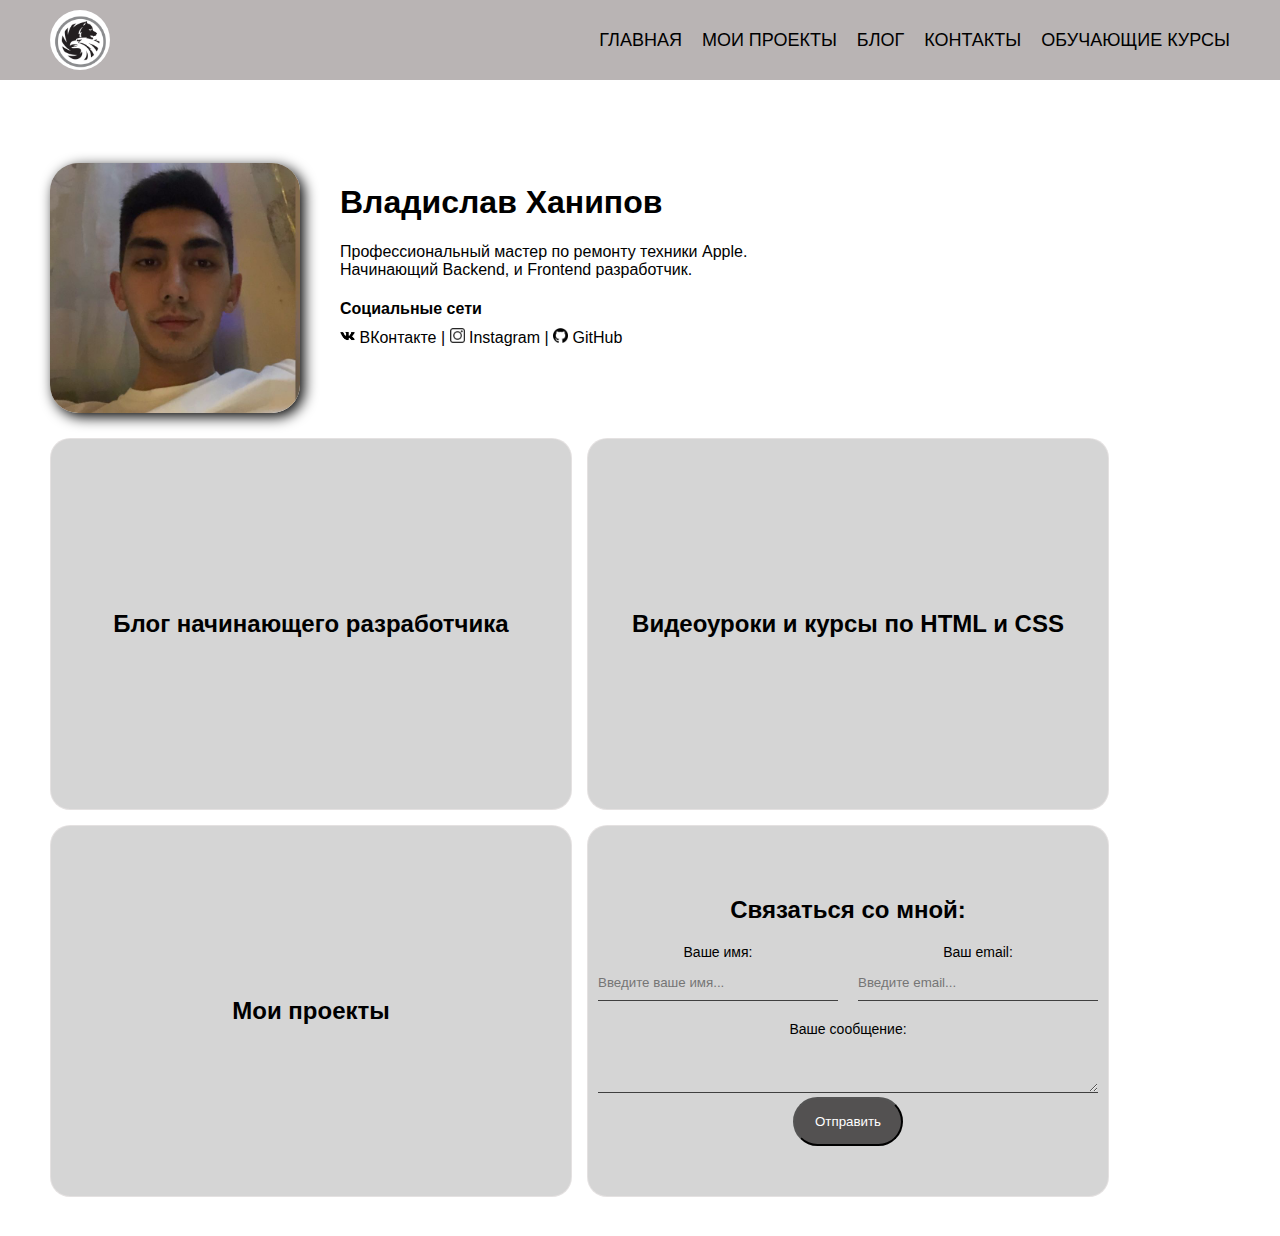
==== commit 676b16f2: "Add files via upload" ====
--- a/index.html
+++ b/index.html
@@ -1,126 +1,137 @@
 <!DOCTYPE html>
 <html>
+
 <head>
-    <meta charset="UTF-8">
-    <meta name="viewport" content="width=device-width">
-    <title>VHanipov Главная</title>
-<link href="styles.css" 
-rel="stylesheet">
+	<meta charset="UTF-8">
+	<meta name="viewport" content="width=device-width">
+	<title>VHanipov Главная</title>
+	<link href="styles.css" rel="stylesheet">
 </head>
+
 <body>
 
-   <div class="wrapper">
-    <div class="burger-menu">
-      <input id="menu-toggle" type="checkbox" />
-      <label class="menu-btn" for="menu-toggle">
-        <span></span>
-      </label>
-   
-      <ul class="menubox">
-              <li><a class="menu-item" href="index.html">Главная</a></li>
-              <li><a class="menu-item" href="portfolio.html">Мои проекты</a></li>
-              <li><a class="menu-item" href="myblog.html">Блог</a></li>
-              <li><a class="menu-item" href="contacts.html">Контакты</a></li>
-              <li><a class="menu-item" href="сourses.html">Обучающее курсы</a></li>
-      </ul>
-    </div>
-      <header class="header"> 
-        <div class="container">
-        <div class="header_body">
-          <a href="#" class="header_logo">
-            <img src="logo.jpg" alt="">
-          </a>
-          <div class="header_menu">
-            <ul class="header_list">
-              <li>
-                <a href="index.html" class="header_link">Главная</a>
-              </li>
-              <li>
-                <a href="portfolio.html" class="header_link">Мои проекты</a>
-              </li>
-              <li>
-                <a href="myblog.html" class="header_link">Блог</a>
-              </li>
-              <li>
-                <a href="contacts.html" class="header_link">Контакты</a>
-              </li>
-              <li>
-                <a href="сourses.html" class="header_link">Обучающие курсы</a>
-              </li>
-            </ul>
-          </div>
-          
-        
-        </div>   
-      </div>  
-    </header>
-    <div class="contant">
-      <div class="container">
-        <div class="container_text">
-          <div class="info">
-            <img src="avatar.JPG"  alt="фото красавчика" class="avatar" />
+	<div class="wrapper">
+		<div class="burger-menu">
+			<input id="menu-toggle" type="checkbox" />
+			<label class="menu-btn" for="menu-toggle">
+				<span></span>
+			</label>
 
-            <div class="info-text">
-           <h1>Владислав Ханипов</h1>
-           <p> Профессиональный мастер по ремонту техники Apple. </p>
-            <p>Начинающий Backend, и Frontend разработчик. </p>
-
-            <h4> Cоциальные сети</h4>
-                 
-                <img src="vk2.png" alt="вк" class="vk2">
-                <a href="https://vk.com/vhanipov" target="_blank">ВКонтакте</a> 
-                |
-                <img src="instagram.webp" alt="инст" class="instagram">
-                <a  href="https://instagram.com/vhanipov" target="_blank">Instagram</a> 
-                  </div>
-            
-           </div>     
-            
-           <div style="width:100%; height:1px; clear:both;"></div>
+			<ul class="menubox">
+				<li><a class="menu-item" href="index.html">Главная</a></li>
+				<li><a class="menu-item" href="portfolio.html">Мои проекты</a></li>
+				<li><a class="menu-item" href="myblog.html">Блог</a></li>
+				<li><a class="menu-item" href="contacts.html">Контакты</a></li>
+				<li><a class="menu-item" href="сourses.html">Обучающее курсы</a></li>
+			</ul>
+		</div>
+		<header class="header">
+			<div class="container">
+				<div class="header_body">
+					<a href="#" class="header_logo">
+						<img src="logo.jpg" alt="">
+					</a>
+					<div class="header_menu">
+						<ul class="header_list">
+							<li>
+								<a href="index.html" class="header_link">Главная</a>
+							</li>
+							<li>
+								<a href="portfolio.html" class="header_link">Мои проекты</a>
+							</li>
+							<li>
+								<a href="myblog.html" class="header_link">Блог</a>
+							</li>
+							<li>
+								<a href="contacts.html" class="header_link">Контакты</a>
+							</li>
+							<li>
+								<a href="сourses.html" class="header_link">Обучающие курсы</a>
+							</li>
+						</ul>
+					</div>
 
 
-<div id="line_block"><h2><a href="myblog.html" alt="myblog" >Блог начинающего разработчика</a></h2></div> 
-<div id="line_block"><h2><a href="courses.html" alt="courses" >Видеоуроки и курсы по HTML и CSS</a></h2></div> 
-<div id="line_block"><h2><a href="portfolio.html" alt="portfolio" >Мои проекты</a></h2></div>
-<div id="line_block"><div class="contact">
-<h2>Связаться со мной:</h2> 
+				</div>
+			</div>
+		</header>
+		<div class="contant">
+			<div class="container">
+				<div class="container_text">
+					<div class="info">
+						<img src="avatar.JPG" alt="фото красавчика" class="avatar" />
 
-<form action="/index.html" >
-<div class="row">
-          <div class="form-group">
-              <label for="name">Ваше имя:</label>
-              <input type="name" id="name" placeholder="Введите ваше имя...">
-         </div>
+						<div class="info-text">
+							<h1>Владислав Ханипов</h1>
+							<p> Профессиональный мастер по ремонту техники Apple. </p>
+							<p>Начинающий Backend, и Frontend разработчик. </p>
 
-         <div class="form-group">
-              <label for="email">Ваш email:</label>
-             <input type="email" id="email" placeholder="Введите email...">
-         </div>
-</div>
-  
+							<h4> Cоциальные сети</h4>
 
-<div class="form-group">
+							<img src="vk2.png" alt="вк" class="social_icon">
+							<a href="https://vk.com/vhanipov" target="_blank">ВКонтакте</a>
+							|
+							<img src="instagram.webp" alt="инст" class="social_icon">
+							<a href="https://instagram.com/vhanipov" target="_blank">Instagram</a>
+							|
+							<img src="git.png" alt="git" class="social_icon">
+							<a href="https://github.com/vhanipov">GitHub</a>
+						</div>
 
-     <label for="text">Ваше сообщение:</label>
-     <textarea id="text" cols="15 rows="2"></textarea>
-</div>
+					</div>
 
-<input class="btn" type="submit" value="Отправить">
+					<div style="width:100%; height:1px; clear:both;"></div>
 
 
-</form>
+					<div id="line_block">
+						<h2><a href="myblog.html" alt="myblog">Блог начинающего разработчика</a></h2>
+					</div>
+					<div id="line_block">
+						<h2><a href="courses.html" alt="courses">Видеоуроки и курсы по HTML и CSS</a></h2>
+					</div>
+					<div id="line_block">
+						<h2><a href="portfolio.html" alt="portfolio">Мои проекты</a></h2>
+					</div>
+					<div id="line_block">
+						<div class="contact">
+							<h2>Связаться со мной:</h2>
+
+							<form action="/index.html">
+								<div class="row">
+									<div class="form-group">
+										<label for="name">Ваше имя:</label>
+										<input type="name" id="name" placeholder="Введите ваше имя...">
+									</div>
+
+									<div class="form-group">
+										<label for="email">Ваш email:</label>
+										<input type="email" id="email" placeholder="Введите email...">
+									</div>
+								</div>
+
+
+								<div class="form-group">
+
+									<label for="text">Ваше сообщение:</label>
+									<textarea id="text" cols="15 rows=" 2"></textarea>
+								</div>
+
+								<input class="btn" type="submit" value="Отправить">
+
+
+							</form>
 
 
 
-    </div>
-</div>
+						</div>
+					</div>
 
 
-<div style="width:100%; height:1px; clear:both;"></div>
-        </div>
-      </div>
-    </div>
-   </div>
+					<div style="width:100%; height:1px; clear:both;"></div>
+				</div>
+			</div>
+		</div>
+	</div>
 </body>
 
 
--- a/styles.css
+++ b/styles.css
@@ -1,447 +1,400 @@
-/*
-* Prefixed by https://autoprefixer.github.io
-* PostCSS: v8.3.6,
-* Autoprefixer: v10.3.1
-* Browsers: last 4 version
-*/
-
-.example {
-    display: -ms-grid;
-    display: grid;
-    -webkit-transition: all .5s;
-    -o-transition: all .5s;
-    transition: all .5s;
-    -webkit-user-select: none;
-       -moz-user-select: none;
-        -ms-user-select: none;
-            user-select: none;
-    background: -webkit-gradient(linear, left top, left bottom, from(white), to(black));
-    background: -o-linear-gradient(top, white, black);
-    background: linear-gradient(to bottom, white, black);
-}
-
-
-
-
 @import url('https://fonts.googleapis.com/css2?family=Roboto:wght@100&display=swap');
 
 html {
-    background: url(https://phonoteka.org/uploads/posts/2021-04/1619429643_26-phonoteka_org-p-serii-dimchatii-fon-35.jpg) no-repeat fixed center / cover;; 
-    position: relative;
-    overflow: scroll;
-}
+	background: url(https://phonoteka.org/uploads/posts/2021-04/1619429643_26-phonoteka_org-p-serii-dimchatii-fon-35.jpg) no-repeat fixed center / cover;
+	;
+	position: relative;
+	overflow: scroll;
+}
+
 body {
-    background: inherit;
-    display: -webkit-box;
-    display: -ms-flexbox;
-    
-    
-    color: #000000;
-    font-size: 16px;
-    font-weight: normal;
-    font-family: helvetica
-
-
-    
+	background: inherit;
+	display: -webkit-box;
+	display: -ms-flexbox;
+	color: #000000;
+	font-size: 16px;
+	font-weight: normal;
+	font-family: helvetica
 }
 
 a {
-    color: black;
-    text-decoration: none;
-}
- 
+	color: black;
+	text-decoration: none;
+}
+
 a:hover {
-   text-decoration: underline;
+	text-decoration: underline;
 }
 
 a:active {
-    color:  blue
+	color: blue
 }
 
 a:visited {
-    color: rgb(0, 0, 0)
-}
+	color: rgb(0, 0, 0)
+}
+
 .avatar {
-    width: 250px;
-    border-radius: 28px;
-    -webkit-box-shadow: 4px 4px 14px rgba(0, 0, 0, 25);
-            box-shadow: 4px 4px 14px rgba(0, 0, 0, 25);
-}
-
+	width: 250px;
+	border-radius: 28px;
+	-webkit-box-shadow: 4px 4px 14px rgba(0, 0, 0, 25);
+	box-shadow: 4px 4px 14px rgba(0, 0, 0, 25);
+}
 
 .info {
-    display: flex;
-    display: -webkit-box;
-    display: -ms-flexbox;
-    margin-bottom: 20px;
-    margin-top: 20px;
-}
+	display: flex;
+	display: -webkit-box;
+	display: -ms-flexbox;
+	margin-bottom: 20px;
+	margin-top: 20px;
+}
+
+
+
+.social_icon {
+	width: 15px;
+	height: 15px;
+}
+
+.info-text {
+	margin-left: 40px;
+}
+
+.info-text h4 {
+	margin-bottom: 10px;
+}
+
+.info p {
+	color: #000000;
+	margin: 0;
+	font-style: normal;
+	font-weight: none;
+	text-decoration: none;
+	/*text-transform: uppercase;*/
+	/*letter-spacing: 1px;*/
+	/*word-spacing: 4px;*/
+}
+
+/* Box Model*/
+
+.wrapper {
+	max-width: 1200px;
+	margin: 0px auto;
+	padding: 15px;
+	align-content: center;
+	margin-top: 100px;
+}
+
+#line_block * {
+	position: relative;
+}
+
+#line_block {
+	position: relative;
+	display: -webkit-box;
+	display: -ms-flexbox;
+	display: flex;
+	-webkit-box-orient: vertical;
+	-webkit-box-direction: normal;
+	-ms-flex-direction: column;
+	flex-direction: column;
+	-webkit-box-pack: center;
+	-ms-flex-pack: center;
+	justify-content: center;
+	margin: 0 15px 15px 0;
+	width: 500px;
+	height: 350px;
+	border-radius: 20px;
+	border: 1px solid rgba(243, 237, 237, 0.5);
+	background-color: rgba(158, 158, 158, 0.432);
+	text-align: center;
+	float: left;
+	padding: 10px;
+}
+
+#line_block:before {
+	content: '';
+	position: absolute;
+	width: 100%;
+	height: 100%;
+	background: rgba(49, 49, 49, 0.5);
+	left: 0;
+	top: 0;
+	-webkit-transition: opacity 0.6s;
+	-o-transition: opacity 0.6s;
+	transition: opacity 0.6s;
+	border-radius: 20px;
+	opacity: 0;
+}
+
+#line_block:hover:before {
+	opacity: 1;
+	border-radius: 20px;
+}
+
+.contact {
+	position: flex;
+	text-align: center;
+}
+
+.form-group label {
+	display: block;
+	font-size: 14px;
+	color: #000000
+}
+
+.form-group input, .form-group textarea {
+	width: 100%;
+	-webkit-box-sizing: border-box;
+	box-sizing: border-box;
+	border: none;
+	background: transparent;
+	border-bottom: 1px solid rgb(63, 63, 63);
+	color: #000;
+	padding: 15px 0 10px;
+	outline: none;
+	font-family: inherit;
+}
+
+.row {
+	display: -webkit-box;
+	display: -ms-flexbox;
+	display: flex;
+	margin-bottom: 20px;
+}
+
+.row>.form-group {
+	width: 50%;
+	margin-right: 20px;
+}
+
+.row>.form-group:last-child {
+	margin-right: 0;
+}
+
+.btn {
+	background: rgb(83, 81, 81);
+	padding: 15px 20px;
+	color: #fff;
+	border-radius: 50px;
+	font-family: inherit;
+	-webkit-transition-duration: 0.4s;
+	-o-transition-duration: 0.4s;
+	transition-duration: 0.4s;
+}
+
+.btn:hover {
+	color: rgb(146, 146, 146);
+}
+
+.burger-menu {
+	position: relative;
+}
+
+.menu-btn {
+	display: -webkit-box;
+	display: -ms-flexbox;
+	display: flex;
+	-webkit-box-align: center;
+	-ms-flex-align: center;
+	align-items: center;
+	position: absolute;
+	top: 30px;
+	right: 10px;
+	width: 26px;
+	height: 26px;
+	cursor: pointer;
+	z-index: 1;
+}
+
+.menu-btn>span, .menu-btn>span::before, .menu-btn>span::after {
+	display: block;
+	position: absolute;
+	width: 100%;
+	height: 2px;
+	background-color: #000000;
+	-webkit-transition-duration: .25s;
+	-o-transition-duration: .25s;
+	transition-duration: .25s;
+}
+
+.menu-btn>span::before {
+	content: '';
+	top: -12px;
+}
+
+.menu-btn>span::after {
+	content: '';
+	top: 12px;
+}
+
+.menubox {
+	display: block;
+	position: fixed;
+	visibility: hidden;
+	top: 0;
+	right: -100%;
+	width: 300px;
+	height: 100%;
+	margin: 0;
+	padding: 80px 0;
+	list-style: none;
+	background-color: rgb(185, 180, 180);
+	-webkit-box-shadow: 1px 0px 6px rgba(0, 0, 0, .2);
+	box-shadow: 1px 0px 6px rgba(0, 0, 0, .2);
+	-webkit-transition-duration: .25s;
+	-o-transition-duration: .25s;
+	transition-duration: .25s;
+}
+
+.menu-item {
+	display: block;
+	padding: 12px 24px;
+	color: rgb(0, 0, 0);
+	font-family: 'Roboto', sans-serif;
+	font-size: 20px;
+	font-weight: 600;
+	text-decoration: none;
+	-webkit-transition-duration: .25s;
+	-o-transition-duration: .25s;
+	transition-duration: .25s;
+}
+
+.menu-item:hover {
+	background-color: #CFD8DC;
+}
+
+#menu-toggle {
+	opacity: 0;
+}
+
+#menu-toggle:checked~.menu-btn>span {
+	-webkit-transform: rotate(45deg);
+	-ms-transform: rotate(45deg);
+	transform: rotate(45deg);
+}
+
+#menu-toggle:checked~.menu-btn>span::before {
+	top: 0;
+	-webkit-transform: rotate(0);
+	-ms-transform: rotate(0);
+	transform: rotate(0);
+}
+
+#menu-toggle:checked~.menu-btn>span::after {
+	top: 0;
+	-webkit-transform: rotate(90deg);
+	-ms-transform: rotate(90deg);
+	transform: rotate(90deg);
+}
+
+#menu-toggle:checked~.menubox {
+	visibility: visible;
+	right: 0;
+}
+
+.container {
+	max-width: 1180px;
+	margin: 0px auto;
+	padding: 0px 10px;
+}
+
+.header {
+	position: fixed;
+	width: 100%;
+	top: 0;
+	left: 0;
+	z-index: 50;
+}
+
+.header:before {
+	content: '';
+	position: absolute;
+	top: 0;
+	left: 0;
+	width: 100%;
+	height: 100%;
+	background-color: rgb(185, 180, 180);
+}
+
+.header_body {
+	position: relative;
+	z-index: 2;
+	display: flex;
+	justify-content: space-between;
+	height: 80px;
+	align-items: center;
+}
+
+.header_logo {
+	flex: 0 0 60px;
+	border-radius: 50%;
+	overflow: hidden;
+}
+
+.header_logo img {
+	max-width: 100%;
+	display: block;
+}
+
+.header_list {
+	display: flex;
+}
+
+.header_list li {
+	list-style: none;
+	margin: 0px 0px 0px 20px;
+}
+
+.header_link {
+	color: #000;
+	text-transform: uppercase;
+	font-size: 18px;
+	text-decoration: none;
+}
+
+.menu-btn {
+	display: none;
+}
+
+.menubox {
+	display: none;
+}
+
+@media (max-width: 847px) {
+	#line_block * {
+		position: static;
+		}
+
+	#line_block {
+		
+		margin-right: 0;
+	}
+	
+
+}
+
 @media (max-width: 700px) {
-    .info {
-        text-align: center;
-        display: block;
-    }
-}
-
-
-.vk2 {
-    width: 15px;
-    height: 15px;
-}
-
-.instagram {
-width: 15px;
-height: 15px;
-}
-
-
-.info-text {
-    margin-left: 40px;
-}
-
-
-.info-text h4 {
-    margin-bottom: 10px;
-}
-
-.info p {
-    color: #000000;
-    margin: 0;
-    font-style: normal;
-    font-weight: none;
-    text-decoration: none;
-    /*text-transform: uppercase;*/
-    /*letter-spacing: 1px;*/
-    /*word-spacing: 4px;*/
-
-}
-/* Box Model*/
-
-.wrapper {
-    max-width: 1200px;
-   margin: 0px auto;
-   padding:  15px;
-  align-content: center;
-  margin-top: 100px;
-   
-}
-
-
-
-
-#line_block * {
-    position: relative;
-}
-
-
-#line_block {
-    position: relative;
-    display: -webkit-box;
-    display: -ms-flexbox;
-    display: flex;
-    -webkit-box-orient: vertical;
-    -webkit-box-direction: normal;
-        -ms-flex-direction: column;
-            flex-direction: column;
-    -webkit-box-pack: center;
-        -ms-flex-pack: center;
-            justify-content: center;
-    margin: 0 15px 15px 0;
-    width: 500px;
-    height: 350px;
-    border-radius: 20px;
-    border: 1px solid rgba(243, 237, 237, 0.5);
-    background-color: rgba(158, 158, 158, 0.432);
-    text-align: center;
-    float:left;
-    
-
-    padding: 10px;
-}
-
-
-
-#line_block:before {
-    content: '';
-    position: absolute;
-    width: 100%;
-    height: 100%;
-    background: rgba(49, 49, 49, 0.5);
-    left: 0;
-    top: 0;
-    -webkit-transition: opacity 0.6s;
-    -o-transition: opacity 0.6s;
-    transition: opacity 0.6s;
-   border-radius: 20px;
-    opacity: 0;
-  }
-
-#line_block:hover:before {
-    opacity: 1;
-    border-radius: 20px;
-}
-
-
-
-
-
-
-.contact {
-    position: flex;
-    text-align: center;
-   
-}
-
-.form-group label {
-    display: block;
-    font-size: 14px;
-    color: #000000
-   }
-
-   .form-group input,
-.form-group textarea {
-    width: 100%;
-    -webkit-box-sizing: border-box;
-            box-sizing: border-box;
-    border: none;
-    background: transparent;
-    border-bottom: 1px solid rgb(63, 63, 63);
-    color: #000;
-    padding: 15px 0 10px;
-    outline: none;
-    font-family: inherit;
-
-}
-
-.row {
-    display: -webkit-box;
-    display: -ms-flexbox;
-    display: flex;
-    margin-bottom: 20px;
-}
-
-.row > .form-group {
-    width: 50%;
-    margin-right: 20px;
-}
-
-.row > .form-group:last-child {
-    margin-right: 0;
-}
-
-.btn{
-    background : rgb(83, 81, 81);
-    padding: 15px 20px;
-    color: #fff;
-    border-radius: 50px;
-    font-family: inherit;
-    -webkit-transition-duration: 0.4s; 
-    -o-transition-duration: 0.4s; 
-       transition-duration: 0.4s;
-    
-
-}
-
-.btn:hover {
-    
-    color: rgb(146, 146, 146);
-}
-
-
-
-
-
-.menu-btn{
-    display: -webkit-box;
-    display: -ms-flexbox;
-    display: flex;
-    -webkit-box-align: center;
-        -ms-flex-align: center;
-            align-items: center;
-    position: absolute;
-    top: 30px;
-    right: 10px;
-    width: 26px;
-    height: 26px;
-    cursor: pointer;
-    z-index: 1;
-  }
-   
-  .menu-btn > span,
-  .menu-btn > span::before,
-  .menu-btn > span::after {
-    display: block;
-    position: absolute;
-    width: 100%;
-    height: 2px;
-    background-color: #000000;
-    -webkit-transition-duration: .25s;
-         -o-transition-duration: .25s;
-            transition-duration: .25s;
-  }
-  .menu-btn > span::before {
-    content: '';
-    top: -12px;
-  }
-  .menu-btn > span::after {
-    content: '';
-    top: 12px;
-  }
-
-  .menubox {
-    display: block;
-    position: fixed;
-    visibility: hidden;
-    top: 0;
-    right: -100%;
-    width: 300px;
-    height: 100%;
-    margin: 0;
-    padding: 80px 0;
-    list-style: none;
-    background-color: rgb(185, 180, 180);
-    -webkit-box-shadow: 1px 0px 6px rgba(0, 0, 0, .2);
-            box-shadow: 1px 0px 6px rgba(0, 0, 0, .2);
-    -webkit-transition-duration: .25s;
-         -o-transition-duration: .25s;
-            transition-duration: .25s;
-  }
-
-  .menu-item {
-    display: block;
-    padding: 12px 24px;
-    color: rgb(0, 0, 0);
-    font-family: 'Roboto', sans-serif;
-    font-size: 20px;
-    font-weight: 600;
-    text-decoration: none;
-    -webkit-transition-duration: .25s;
-         -o-transition-duration: .25s;
-            transition-duration: .25s;
-  }
-  .menu-item:hover {
-    background-color: #CFD8DC;
-  } 
-
-  #menu-toggle{
-    opacity: 0;
-  }
-
-  #menu-toggle:checked ~ .menu-btn > span{
-    -webkit-transform: rotate(45deg);
-        -ms-transform: rotate(45deg);
-            transform: rotate(45deg);
-  }
-  #menu-toggle:checked ~ .menu-btn > span::before{
-    top: 0;
-    -webkit-transform: rotate(0);
-        -ms-transform: rotate(0);
-            transform: rotate(0);
-  }
-  #menu-toggle:checked ~ .menu-btn > span::after{
-    top: 0;
-    -webkit-transform: rotate(90deg);
-        -ms-transform: rotate(90deg);
-            transform: rotate(90deg);
-  }
-  #menu-toggle:checked ~ .menubox{
-    visibility: visible;
-    right: 0;
-  } 
-
-  .container {
-      max-width: 1180px;
-      margin: 0px auto;
-      padding: 0px 10px;
-  }
-
-  .header {
-      position: fixed;
-      width: 100%;
-      top: 0;
-      left: 0;
-      z-index: 50;
-  }
-   
-   .header:before {
-       content: '';
-       position: absolute;
-       top: 0;
-       left: 0;
-       width: 100%;
-       height: 100%;
-       background-color: rgb(185, 180, 180);
-   }
-  .header_body {
-      position: relative;
-      z-index: 2;
-      display: flex;
-      justify-content: space-between;
-      height: 80px;
-      align-items: center;
-
-  }
-  .header_logo {
-      flex: 0 0 60px;
-      border-radius: 50%;
-      overflow: hidden;
-
-  }
-  .header_logo img {
-     max-width: 100%;
-     display: block;
-
-  }
- 
-  .header_list {
-      display: flex;
-  }
-
-  .header_list li {
-      list-style: none;
-      margin: 0px 0px 0px 20px;
-  }
-
-  .header_link {
-      color: #000;
-      text-transform: uppercase;
-      font-size: 18px;
-      text-decoration: none;
-  }
-
-
-
-  
-  
-
-   @media (min-width: 649px) {
-       .menu-btn {
-           display: none;
-       }
-   }
-
-   @media (max-width: 565px) {
-        .menu-btn {
-            left: 540px;
-        }
-}
-
-
-@media (max-width: 847px) {
-    #line_block * {
-        position: static;
-    }
-
-}
-  
-@media (max-width: 847px) {
-    #line_block {
-        position: static;
-    }
+	.info {
+		text-align: center;
+		display: block;
+	}
+	
 }
 
 @media (max-width: 649px) {
-    .header {
-        display: none;
-    }
-}
+
+	.header {
+		display: none;
+	}
+	.menu-btn {
+		display: block;
+	}
+	.menubox {
+		display: block;
+	}
+}
+
+
+
+
